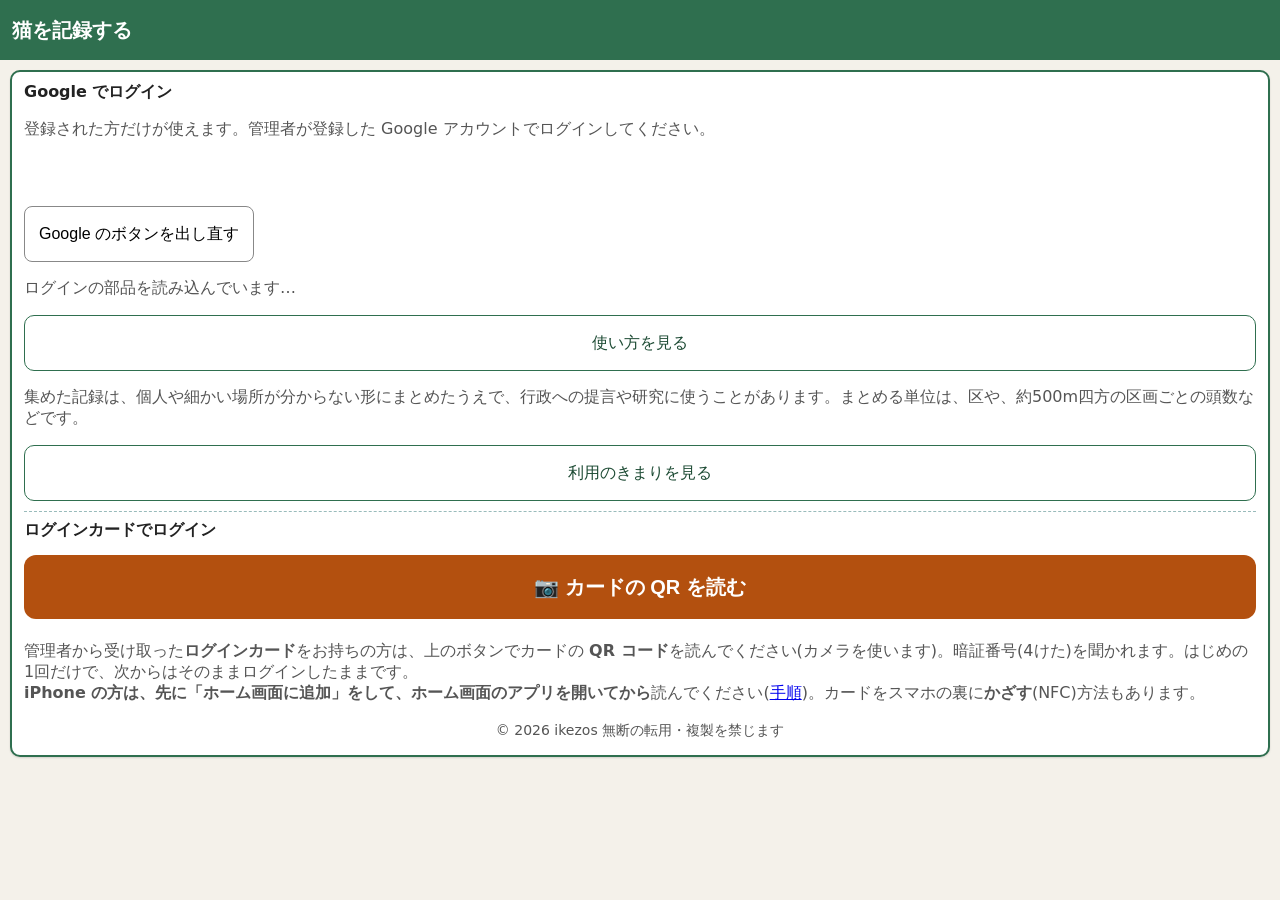
==== index.html @ 623884a0 "まちねこ帳 v50 を公開(Pi の予備の道・P20261101T023724Z-BAF342)" ====
<!doctype html>
<html lang="ja">
<head>
<meta charset="utf-8">
<script>
// 起動の見張り(20261027-0731・0820 で先頭へ): 12秒たっても起動が終わらない時、どの段で止まっても案内と「開き直す」を出す。
// 先頭に置くのは、見た目(css)やプログラム(js)の読み込みが遅い時も、この見張りだけは先に動くようにするため(前は css の後ろにあり、css が届くまで動かなかった)
window.catT0 = Date.now();
setTimeout(function () {
  if (window.catBooted) return;
  var t = 'アプリの起動に時間がかかっています。電波のある所で「開き直す」を押してください(この端末の記録は消えていません)。';
  var m = document.getElementById('bootmsg');
  if (!m) { m = document.createElement('div'); m.id = 'bootmsg2'; m.setAttribute('role', 'alert'); m.style.cssText = 'position:fixed;left:0;right:0;top:0;z-index:9999;background:#fff3cd;color:#000;padding:12px;font-size:16px;border-bottom:2px solid #c90';
    m.innerHTML = '<p class="boottext" style="margin:0 0 8px"></p><button type="button" style="min-height:44px;font-size:16px" onclick="location.reload()">開き直す</button>'; (document.body || document.documentElement).appendChild(m); }
  m.querySelector('.boottext').textContent = t; m.classList.remove('hidden');
}, 12000);
</script>
<meta name="viewport" content="width=device-width,initial-scale=1,viewport-fit=cover">
<meta name="theme-color" content="#2f6f4f">
<meta name="copyright" content="© 2026 ikezos">
<meta name="app-ver" content="cat-survey-v50">
<title>まちねこ帳</title>
<meta name="apple-mobile-web-app-title" content="まちねこ帳">
<link rel="manifest" href="manifest.json">
<link rel="icon" href="favicon-32-v30.png" type="image/png" sizes="32x32">
<link rel="icon" href="favicon-16-v30.png" type="image/png" sizes="16x16">
<link rel="apple-touch-icon" href="apple-touch-icon-v30.png" sizes="180x180">
<link rel="stylesheet" href="lib/leaflet.css?v=50">
<link rel="stylesheet" href="lib/MarkerCluster.css?v=50">
<link rel="stylesheet" href="style.css?v=50">
</head>
<body class="locked">
<svg xmlns="http://www.w3.org/2000/svg" width="0" height="0" style="position:absolute" aria-hidden="true" focusable="false">
<!-- 自前の絵(線の絵。2026-10-27 見本)。外の部品は使っていない -->
<symbol id="i-home" viewBox="0 0 24 24"><path d="M3 11.5 12 4l9 7.5"/><path d="M5.5 10v10h4.5v-6h4v6h4.5V10"/></symbol>
<symbol id="i-plus" viewBox="0 0 24 24"><circle cx="12" cy="12" r="9.5"/><path d="M12 7v10M7 12h10"/></symbol>
<symbol id="i-group" viewBox="0 0 24 24"><circle cx="8" cy="8" r="3.2"/><circle cx="16.5" cy="9" r="2.7"/><path d="M2.5 20c0-3.6 2.5-5.8 5.5-5.8s5.5 2.2 5.5 5.8"/><path d="M14.5 14.4c.7-.2 1.3-.3 2-.3 2.6 0 4.5 1.9 4.5 5.4"/></symbol>
<symbol id="i-list" viewBox="0 0 24 24"><path d="M9 6h12M9 12h12M9 18h12"/><circle cx="4.5" cy="6" r="1.2"/><circle cx="4.5" cy="12" r="1.2"/><circle cx="4.5" cy="18" r="1.2"/></symbol>
<symbol id="i-map" viewBox="0 0 24 24"><path d="M12 21.5s-7-6.3-7-11.5a7 7 0 0 1 14 0c0 5.2-7 11.5-7 11.5z"/><circle cx="12" cy="10" r="2.6"/></symbol>
<symbol id="i-bowl" viewBox="0 0 24 24"><path d="M3 12h18a9 9 0 0 1-18 0z"/><path d="M8 8.5c0-1.2 1-1.2 1-2.5M12 8.5c0-1.2 1-1.2 1-2.5M16 8.5c0-1.2 1-1.2 1-2.5"/></symbol>
<symbol id="i-stats" viewBox="0 0 24 24"><path d="M4 20.5h16"/><path d="M6.5 20V11M12 20V4M17.5 20v-6.5"/></symbol>
<symbol id="i-gear" viewBox="0 0 24 24"><circle cx="12" cy="12" r="3.2"/><path d="M12 3v3M12 18v3M3 12h3M18 12h3M5.6 5.6l2.1 2.1M16.3 16.3l2.1 2.1M5.6 18.4l2.1-2.1M16.3 7.7l2.1-2.1"/></symbol>
<symbol id="i-help" viewBox="0 0 24 24"><circle cx="12" cy="12" r="9.5"/><path d="M9.2 9.4a2.9 2.9 0 1 1 4.6 2.3c-1 .8-1.8 1.3-1.8 2.7"/><path d="M12 17.3v.4"/></symbol>
<symbol id="i-bug" viewBox="0 0 24 24"><path d="M12 3.5 22 20.5H2z"/><path d="M12 10v5"/><path d="M12 17.8v.4"/></symbol>
<symbol id="i-admin" viewBox="0 0 24 24"><circle cx="9" cy="8" r="3.4"/><path d="M2.5 20c0-3.8 2.9-6.2 6.5-6.2s6.5 2.4 6.5 6.2"/><circle cx="17.5" cy="9" r="2.5"/><path d="M17.5 14c2.4 0 4 1.8 4 4.5"/></symbol>
<symbol id="i-back" viewBox="0 0 24 24"><path d="M20 12H5"/><path d="M11 5.5 4.5 12l6.5 6.5"/></symbol>
<symbol id="i-change" viewBox="0 0 24 24"><path d="M4 8h14"/><path d="M14 4l4 4-4 4"/><path d="M20 16H6"/><path d="M10 12l-4 4 4 4"/></symbol>
<symbol id="i-chev" viewBox="0 0 24 24"><path d="M6 9l6 6 6-6"/></symbol>
<symbol id="i-send" viewBox="0 0 24 24"><path d="M12 19V5"/><path d="M5.5 11.5 12 5l6.5 6.5"/><path d="M4 21h16"/></symbol>
</svg>
<div class="top">
  <header><button type="button" id="btn-back" class="backbtn hidden" aria-label="ホームへ戻る"><svg class="ic"><use href="#i-back"/></svg><span>ホーム</span></button><h1 id="screen-title">まちねこ帳 <small>試用版</small></h1><span id="pending" class="badge"></span></header>
  <div id="dbmsg" class="dbmsg hidden" role="alert"><p class="dbtext"></p><button type="button" class="small" onclick="location.reload()">開き直す</button></div>
  <div id="bootmsg" class="dbmsg hidden" role="alert"><p class="boottext"></p><button type="button" class="small" onclick="location.reload()">開き直す</button></div>
  <div id="updmsg" class="updmsg hidden" role="status"><p>新しい版があります。</p><button type="button" id="btn-update" class="small">更新</button></div>
  <div id="termsmsg" class="termsmsg hidden" role="status"><p><b>利用のきまりを更新しました</b>: 問い合わせの窓口が LINE の「ikezosアプリ問い合わせ」になりました。</p><p>現在は試用版です。正式版へ記録を引き継げるよう努めますが、保証はできません。</p><div class="row2"><a class="linkbtn" id="terms-more" href="privacy.html">くわしく</a><button type="button" id="btn-termsok" class="small">わかった</button></div></div>
</div>
<div id="toast" class="toast hidden" role="status"></div>
<main>
<div id="scopebar" class="seg hidden" role="group" aria-label="見る範囲"><button type="button" data-scope="mine" class="active">自分の記録</button><button type="button" data-scope="all">全員の記録</button></div>
<div id="relogin" class="card relogin hidden" role="status"><p><b>全員の記録を見るには、Google でもう一度確かめます。</b></p><p class="note">下の Google のボタンを押して、いつもの Google アカウントを選んでください。確かめが済むと、そのまま全員の記録が出ます(ログアウトはしません。この端末の記録も消えません)。</p><div class="gsi-spot"></div><button type="button" class="small regsi hidden">Google のボタンを出し直す</button><p class="note gsi-msg"></p></div>
<div id="delbar" class="hidden"><label class="line chk"><input type="checkbox" id="showdel"><span>削除済みも見る(管理者)</span></label></div>
<div id="whobar" class="card pfind whobar hidden" role="group" aria-label="入力した人で絞る"><label class="fl">入力した人を探す(名前か ID の一部)<input id="who-q" type="search" autocomplete="off" placeholder="名前か ID の一部"></label><label class="fl">入力した人<select id="who-pick" class="wide"></select></label><p id="who-found" class="note" aria-live="polite"></p><label class="fl" id="grp-pick-l">グループ<select id="grp-pick" class="wide"></select></label><p id="grp-found" class="note" aria-live="polite"></p></div>
<div id="gbar" class="gbar hidden" role="group" aria-label="グループの記録"><div class="card banner"><svg class="ic lg" aria-hidden="true"><use href="#i-group"/></svg><div><div class="t">グループの記録を見ています</div><div class="g" id="gbar-name"></div></div></div>
<div class="card pfind whobar"><label class="fl">入力した人<select id="gwho" class="wide"></select></label><p id="gwho-note" class="note" aria-live="polite"></p></div></div>
<section id="tab-home" class="tab active">
  <div class="homecount">
    <div class="hc"><span class="hcl">これまでの登録<br>みんなで</span><span class="hcn"><span id="home-all">—</span><small>頭</small></span></div>
    <div class="hc"><span class="hcl">そのうち<br>自分</span><span class="hcn"><span id="home-today">0</span><small>頭</small></span></div>
    <button type="button" class="hc hcsend" id="home-pending-btn" aria-label="まだ送れていない記録を送る"><span class="hcl">まだ送れていない記録</span><span class="hcn"><span id="home-pending">0</span><small>件</small></span><span class="hcgo"><svg class="ic sm"><use href="#i-send"/></svg>送る</span><span class="hcok">すべて送れています</span></button>
  </div>
  <button type="button" class="hbig" data-go="record"><svg class="ic xl"><use href="#i-plus"/></svg><span>猫を記録する</span></button>
  <div class="htiles">
    <button type="button" class="htile" data-go="list"><svg class="ic lg"><use href="#i-list"/></svg><span>記録の一覧</span></button>
    <button type="button" class="htile" data-go="map"><svg class="ic lg"><use href="#i-map"/></svg><span>地図</span></button>
    <button type="button" class="htile" data-go="sites"><svg class="ic lg"><use href="#i-bowl"/></svg><span>えさ場</span></button>
    <button type="button" class="htile" data-go="stats"><svg class="ic lg"><use href="#i-stats"/></svg><span>集計</span></button>
    <button type="button" class="htile wideb" id="home-group" data-go="group"><svg class="ic lg"><use href="#i-group"/></svg><span>グループ<br><small id="home-group-sub">仲間と記録を分け合う</small><span id="home-group-badge" class="gbadge hidden"></span></span></button>
  </div>
  <div class="hsmall">
    <a class="hs" id="help-home" href="help.html"><svg class="ic md"><use href="#i-help"/></svg><span>使い方</span></a>
    <button type="button" class="hs" data-go="bug"><svg class="ic md"><use href="#i-bug"/></svg><span>不具合を<br>知らせる</span></button>
    <button type="button" class="hs" data-go="settings"><svg class="ic md"><use href="#i-gear"/></svg><span>設定</span></button>
    <button type="button" class="hs hidden" id="home-admin" data-go="admin"><svg class="ic md"><use href="#i-admin"/></svg><span>管理</span></button>
  </div>
  <p class="copy">© 2026 ikezos<br>無断の転用・複製を禁じます</p>
</section>
<section id="tab-record" class="tab">
  <div id="logincard" class="card login">
    <h3>Google でログイン</h3>
    <p id="blockmsg" class="warn block hidden" role="alert"></p>
    <p id="blockpending" class="note hidden"></p>
    <p class="note">登録された方だけが使えます。管理者が登録した Google アカウントでログインしてください。</p>
    <div id="gsi-btn"></div>
    <button type="button" id="btn-regsi" class="small hidden">Google のボタンを出し直す</button>
    <p id="loginmsg" class="note"></p>
    <p id="joinnote" class="warn joinnote hidden" role="status">グループの参加用リンクを開きました。ログインすると、参加の申し込みに進みます。</p>
    <a class="linkbtn" id="help-login" href="help.html">使い方を見る</a>
    <p id="terms-login" class="note">集めた記録は、個人や細かい場所が分からない形にまとめたうえで、行政への提言や研究に使うことがあります。まとめる単位は、区や、約500m四方の区画ごとの頭数などです。</p>
    <a class="linkbtn" id="privacy-login" href="privacy.html">利用のきまりを見る</a>
    <div id="cardlogin" class="cardlogin">
      <h3>ログインカードでログイン</h3>
      <div id="scanbox-btn" class="scanbtnbox"><button type="button" id="btn-scan" class="primary bigbtn">📷 カードの QR を読む</button></div>
      <p class="note">管理者から受け取った<b>ログインカード</b>をお持ちの方は、上のボタンでカードの <b>QR コード</b>を読んでください(カメラを使います)。暗証番号(4けた)を聞かれます。はじめの1回だけで、次からはそのままログインしたままです。<br><b>iPhone の方は、先に「ホーム画面に追加」をして、ホーム画面のアプリを開いてから</b>読んでください(<a href="help.html#login">手順</a>)。カードをスマホの裏に<b>かざす</b>(NFC)方法もあります。</p>
    </div>
    <p class="copy">© 2026 ikezos 無断の転用・複製を禁じます</p>
  </div>
  <div class="auto card">
    <div class="line"><span class="lbl">入力した人</span><span id="recorder" class="val">ログインしていません</span></div>
    <div id="locinfo" class="locinfo">位置: 取得中…</div>
    <div id="locmini" class="locmini hidden" aria-label="地図で選んだ場所"></div>
    <div class="row"><button type="button" id="btn-gps" class="small">位置を取り直す</button>
    <button type="button" id="btn-pick" class="small">地図で場所を指定</button></div>
  </div>
  <div class="card" id="seencard">
    <h3>見かけた時刻</h3>
    <div id="seenpick"></div>
  </div>
  <div id="dup" class="warn hidden"></div>
  <div class="card" id="sitecard">
    <h3>えさ場(任意)</h3>
    <select id="sitesel" class="sitesel" aria-label="えさ場"><option value="">えさ場なし(選ばない)</option></select>
    <div id="siteask" class="siteask hidden" role="alert"></div>
    <p id="sitenone" class="note"></p>
    <button type="button" id="btn-site-new" class="small">この場所を新しいえさ場に登録</button>
    <p class="note">家に帰ってから入力する時は、上の「地図で場所を指定」で猫がいた場所を押してピンを立て、「ここで確定」を押すと、そこから近いえさ場が上に出ます。遠いえさ場を選んでも、猫の位置をえさ場の位置にできます。</p>
  </div>
  <div id="fields"></div>
  <div class="card">
    <h3>写真(任意・3枚まで)</h3>
    <p class="note">写真の撮影場所の情報は、保存するときに消します。</p>
    <div class="row">
      <label class="small filebtn">カメラで撮る<input type="file" id="photo-cam" accept="image/*" capture="environment" hidden></label>
      <label class="small filebtn">写真を選ぶ<input type="file" id="photo-pick" accept="image/*" multiple hidden></label>
    </div>
    <div id="thumbs" class="thumbs"></div>
    <h3>目立つ特徴(任意)</h3>
    <textarea id="feature" rows="2" placeholder="例: 右前足だけ白い"></textarea>
    <p class="note">人の名前や住所は書かないでください。</p>
  </div>
  <button id="btn-save" class="primary">この猫を保存する</button>
  <p class="note">電波がなくても、この端末に保存されます(「未送信」として残ります)。ログインしていて電波があれば、保存のあと自動で送ります。</p>
</section>
<section id="tab-list" class="tab">
  <div id="listmine">
  <button id="btn-send" type="button" class="primary hidden">まだ送れていない記録を送る</button>
  <p id="sendmsg" class="note"></p>
  </div>
  <p id="refreshing" class="note hidden" role="status">新しくしています…</p>
  <div id="lchips" class="lchips" role="group" aria-label="絞り込み"></div>
  <label class="line chk gonetoggle hidden"><input type="checkbox" class="showgone" id="listshowgone"><span><span id="listgone"></span></span></label>
  <div id="list"></div>
  <div class="row" id="listrefresh"><button type="button" id="btn-refresh" class="small">自分の記録を取り直す(ふだんは自動)</button></div>
</section>
<section id="tab-map" class="tab">
  <div class="legend"><span class="dot ear"></span>さくら耳あり <span class="dot noear"></span>なし <span class="dot unk"></span>確認できず <span class="siteicon sm"></span>えさ場 <span class="dot me"></span>今の場所 <span class="dot away"></span>いなくなった <span class="clu legclu"><b>3</b></span>近くにまとまった猫の数(押すと広がります。<span class="siteicon sm"></span>付きは、えさ場も入っている)</div>
  <label class="line chk gonetoggle"><input type="checkbox" class="showgone" id="mapshowgone"><span>いなくなった猫も見る(灰色の薄い印)</span></label>
  <div class="row maprow"><button type="button" id="btn-here" class="small primaryish">📍 今の場所へ</button></div>
  <div id="pickmsg" class="warn hidden">地図の、<span id="pickwhat">猫がいた場所</span>を押してください。ピンが立ちます(押し直すと動きます。ピンは指で動かせます)。<br><b id="pickstate">まだ選んでいません</b></div>
  <div class="mapwrap"><div id="map"></div>
    <div id="pickbtns" class="pickbtns hidden"><button type="button" id="btn-pickok" class="primary" disabled>ここで確定</button><button type="button" id="btn-pickcancel">やめる</button></div></div>
  <p class="note">自分が記録した猫とえさ場だけが出ます(「全員の記録」の役割がある人は切り替えられます)。電波がないときは、地図の下絵が出ないことがあります(猫の印は出ます)。</p>
</section>
<section id="tab-sites" class="tab">
  <div id="sitehead" class="card">
    <h3>えさ場</h3>
    <p class="note">猫がよく集まる餌場・たまり場を登録しておくと、入力の時に近くのえさ場を選んで、猫をまとめられます。登録は自分用で、一覧と地図に出るのは自分の分だけです。</p>
    <button type="button" id="btn-site-here" class="primary">今の位置でえさ場を登録</button>
    <button type="button" id="btn-site-pick" class="wide">地図で場所を指定して登録</button>
    <p class="note"><b>その場にいなくても登録できます。</b>家などからは「地図で場所を指定して登録」を押し、地図でえさ場の場所を押してピンを立て、「ここで確定」を押してください。</p>
  </div>
  <div id="sitelist"></div>
</section>
<section id="tab-group" class="tab"><div id="group"></div></section>
<section id="tab-join" class="tab"><div id="join"></div></section>
<section id="tab-stats" class="tab"><div id="stats"></div></section>
<section id="tab-admin" class="tab"><div id="admin"></div></section>
<section id="tab-bug" class="tab">
  <div class="card" id="bugcard">
    <h3>不具合を知らせる</h3>
    <p class="note">おかしな動き・困った事を、アプリから管理者へ知らせます。電波が無い時は、この端末に残して後で送ります。分からない事は、管理者に聞いてください。</p>
    <button id="btn-bug" class="primary">不具合を知らせる</button>
    <button id="btn-bugmine" class="wide">送った知らせ</button>
    <p id="bugpend" class="note"></p>
    <label class="chkline"><input type="checkbox" id="autoerr" checked> アプリの誤りを自動で知らせる</label>
    <p class="note">アプリが自分で気付いた誤りを、1日1回まとめて送ります。場所・記録の中身・メールは送りません。</p>
  </div>
</section>
<section id="tab-settings" class="tab">
  <div class="card">
    <h3>アプリの版</h3>
    <p class="note">今の版: <b id="appver"></b></p>
    <p class="copy">© 2026 ikezos 無断の転用・複製を禁じます</p>
    <button id="btn-vercheck" class="wide">新しい版を確かめる</button>
    <p class="note">起動の記録(困った時は、ここを写真に撮って管理者へ送ってください):</p>
    <pre id="bootlog" class="pre note"></pre>
    <p class="note">新しい版がある時は、画面の上に「新しい版があります。」と「更新」が出ます。「更新」を押すと新しい版に入れ替わります(この端末の記録は消えません)。</p>
  </div>
  <div class="card">
    <h3>ログイン</h3>
    <p id="authinfo" class="note"></p>
    <div id="reloginset" class="relogin hidden"><h4>Google でもう一度ログイン</h4><p class="note">「全員の記録」や「管理」で、もう一度確かめるように出た時は、ここからも確かめ直せます。ログアウトはしません。</p><p id="reloginstate" class="note"></p><div class="gsi-spot"></div><button type="button" class="small regsi hidden">Google のボタンを出し直す</button><p class="note gsi-msg"></p></div>
    <button id="btn-logout" class="wide">ログアウト</button>
  </div>
  <div class="card hidden" id="nickset">
    <h3>呼び名</h3>
    <p class="note">グループや一覧で、あなたの名前として出ます。本名でなくてかまいません。メールアドレスや電話番号は入れないでください。</p>
    <label class="fl">呼び名(12字まで)<input id="my-name" type="text" maxlength="12" autocomplete="off" enterkeyhint="done"></label>
    <p id="my-name-note" class="note"></p>
    <button id="btn-myname" class="wide">保存する</button>
  </div>
  <div class="card">
    <h3>送り先</h3>
    <p id="cfginfo" class="note"></p>
  </div>
  <div class="card">
    <h3>利用のきまり</h3>
    <p class="note">集めた記録の使い道などを書いています。ログインの前の画面と同じ文書です。</p>
    <a class="linkbtn" id="privacy-settings" href="privacy.html">利用のきまりを見る</a>
  </div>
  <div class="card" id="trialset">
    <h3>試用版について</h3>
    <p class="note">現在は試用版です。正式版へ記録を引き継げるよう努めますが、保証はできません。</p>
  </div>
  <div class="card" id="contactset">
    <h3>問い合わせ</h3>
    <p class="note">LINE の「ikezosアプリ問い合わせ」で受け付けています。</p>
    <a class="linkbtn" id="contact-line" href="https://lin.ee/600DoZ1" target="_blank" rel="noopener noreferrer">LINE で問い合わせる</a>
    <p class="note">LINE を使わない方は、こちらへ。</p>
    <a class="linkbtn" id="contact-mail" href="mailto:support@ikezos.com">support@ikezos.com</a>
    <p class="note">LINE でお問い合わせいただいた内容は、LINE ヤフー株式会社のサービス上に保存されます。猫の居場所・人の名前・写真など、個人を特定できる情報は送らないでください。</p>
  </div>
  <div class="card">
    <h3>この端末</h3>
    <button id="btn-demo" class="wide hidden">見本のデータを入れる(名古屋市内・20頭)</button>
    <button id="btn-clear" class="wide danger">この端末の記録をすべて消す</button>
    <p class="note">消えるのはこの端末の控えだけです。送信済みの記録はサーバー側に残っています。</p>
  </div>
</section>
</main>
<!-- 20261027-1050c: v25 までの app.js(公開直後の HTTP の控え)が探す管理のボタンの受け皿。画面には出ない -->
<span id="nav-admin" class="hidden" hidden aria-hidden="true"></span>
<nav id="bottomnav" aria-label="メインの画面">
  <button type="button" data-tab="home" class="active"><svg class="ic"><use href="#i-home"/></svg><span>ホーム</span></button>
  <button type="button" data-tab="record"><svg class="ic"><use href="#i-plus"/></svg><span>記録する</span></button>
  <button type="button" data-tab="list"><svg class="ic"><use href="#i-list"/></svg><span>一覧</span></button>
  <button type="button" data-tab="map"><svg class="ic"><use href="#i-map"/></svg><span>地図</span></button>
</nav>
<div id="sheet" class="sheet hidden" role="dialog" aria-modal="true" aria-label="記録の詳しい内容"></div>
<div id="viewer" class="viewer hidden" role="dialog" aria-modal="true" aria-label="写真を大きく見る"></div>
<script src="lib/leaflet.js?v=50"></script>
<script src="lib/leaflet.markercluster.js?v=50"></script>
<script src="lib/qr.js?v=50"></script>
<script src="lib/jsQR.js?v=50"></script>
<script src="scan.js?v=50"></script>
<script src="config.js?v=50"></script>
<script src="app.js?v=50"></script>
</body>
</html>
---- lib/leaflet.css ----
/* required styles */

.leaflet-pane,
.leaflet-tile,
.leaflet-marker-icon,
.leaflet-marker-shadow,
.leaflet-tile-container,
.leaflet-pane > svg,
.leaflet-pane > canvas,
.leaflet-zoom-box,
.leaflet-image-layer,
.leaflet-layer {
	position: absolute;
	left: 0;
	top: 0;
	}
.leaflet-container {
	overflow: hidden;
	}
.leaflet-tile,
.leaflet-marker-icon,
.leaflet-marker-shadow {
	-webkit-user-select: none;
	   -moz-user-select: none;
	        user-select: none;
	  -webkit-user-drag: none;
	}
/* Prevents IE11 from highlighting tiles in blue */
.leaflet-tile::selection {
	background: transparent;
}
/* Safari renders non-retina tile on retina better with this, but Chrome is worse */
.leaflet-safari .leaflet-tile {
	image-rendering: -webkit-optimize-contrast;
	}
/* hack that prevents hw layers "stretching" when loading new tiles */
.leaflet-safari .leaflet-tile-container {
	width: 1600px;
	height: 1600px;
	-webkit-transform-origin: 0 0;
	}
.leaflet-marker-icon,
.leaflet-marker-shadow {
	display: block;
	}
/* .leaflet-container svg: reset svg max-width decleration shipped in Joomla! (joomla.org) 3.x */
/* .leaflet-container img: map is broken in FF if you have max-width: 100% on tiles */
.leaflet-container .leaflet-overlay-pane svg {
	max-width: none !important;
	max-height: none !important;
	}
.leaflet-container .leaflet-marker-pane img,
.leaflet-container .leaflet-shadow-pane img,
.leaflet-container .leaflet-tile-pane img,
.leaflet-container img.leaflet-image-layer,
.leaflet-container .leaflet-tile {
	max-width: none !important;
	max-height: none !important;
	width: auto;
	padding: 0;
	}

.leaflet-container img.leaflet-tile {
	/* See: https://bugs.chromium.org/p/chromium/issues/detail?id=600120 */
	mix-blend-mode: plus-lighter;
}

.leaflet-container.leaflet-touch-zoom {
	-ms-touch-action: pan-x pan-y;
	touch-action: pan-x pan-y;
	}
.leaflet-container.leaflet-touch-drag {
	-ms-touch-action: pinch-zoom;
	/* Fallback for FF which doesn't support pinch-zoom */
	touch-action: none;
	touch-action: pinch-zoom;
}
.leaflet-container.leaflet-touch-drag.leaflet-touch-zoom {
	-ms-touch-action: none;
	touch-action: none;
}
.leaflet-container {
	-webkit-tap-highlight-color: transparent;
}
.leaflet-container a {
	-webkit-tap-highlight-color: rgba(51, 181, 229, 0.4);
}
.leaflet-tile {
	filter: inherit;
	visibility: hidden;
	}
.leaflet-tile-loaded {
	visibility: inherit;
	}
.leaflet-zoom-box {
	width: 0;
	height: 0;
	-moz-box-sizing: border-box;
	     box-sizing: border-box;
	z-index: 800;
	}
/* workaround for https://bugzilla.mozilla.org/show_bug.cgi?id=888319 */
.leaflet-overlay-pane svg {
	-moz-user-select: none;
	}

.leaflet-pane         { z-index: 400; }

.leaflet-tile-pane    { z-index: 200; }
.leaflet-overlay-pane { z-index: 400; }
.leaflet-shadow-pane  { z-index: 500; }
.leaflet-marker-pane  { z-index: 600; }
.leaflet-tooltip-pane   { z-index: 650; }
.leaflet-popup-pane   { z-index: 700; }

.leaflet-map-pane canvas { z-index: 100; }
.leaflet-map-pane svg    { z-index: 200; }

.leaflet-vml-shape {
	width: 1px;
	height: 1px;
	}
.lvml {
	behavior: url(#default#VML);
	display: inline-block;
	position: absolute;
	}


/* control positioning */

.leaflet-control {
	position: relative;
	z-index: 800;
	pointer-events: visiblePainted; /* IE 9-10 doesn't have auto */
	pointer-events: auto;
	}
.leaflet-top,
.leaflet-bottom {
	position: absolute;
	z-index: 1000;
	pointer-events: none;
	}
.leaflet-top {
	top: 0;
	}
.leaflet-right {
	right: 0;
	}
.leaflet-bottom {
	bottom: 0;
	}
.leaflet-left {
	left: 0;
	}
.leaflet-control {
	float: left;
	clear: both;
	}
.leaflet-right .leaflet-control {
	float: right;
	}
.leaflet-top .leaflet-control {
	margin-top: 10px;
	}
.leaflet-bottom .leaflet-control {
	margin-bottom: 10px;
	}
.leaflet-left .leaflet-control {
	margin-left: 10px;
	}
.leaflet-right .leaflet-control {
	margin-right: 10px;
	}


/* zoom and fade animations */

.leaflet-fade-anim .leaflet-popup {
	opacity: 0;
	-webkit-transition: opacity 0.2s linear;
	   -moz-transition: opacity 0.2s linear;
	        transition: opacity 0.2s linear;
	}
.leaflet-fade-anim .leaflet-map-pane .leaflet-popup {
	opacity: 1;
	}
.leaflet-zoom-animated {
	-webkit-transform-origin: 0 0;
	    -ms-transform-origin: 0 0;
	        transform-origin: 0 0;
	}
svg.leaflet-zoom-animated {
	will-change: transform;
}

.leaflet-zoom-anim .leaflet-zoom-animated {
	-webkit-transition: -webkit-transform 0.25s cubic-bezier(0,0,0.25,1);
	   -moz-transition:    -moz-transform 0.25s cubic-bezier(0,0,0.25,1);
	        transition:         transform 0.25s cubic-bezier(0,0,0.25,1);
	}
.leaflet-zoom-anim .leaflet-tile,
.leaflet-pan-anim .leaflet-tile {
	-webkit-transition: none;
	   -moz-transition: none;
	        transition: none;
	}

.leaflet-zoom-anim .leaflet-zoom-hide {
	visibility: hidden;
	}


/* cursors */

.leaflet-interactive {
	cursor: pointer;
	}
.leaflet-grab {
	cursor: -webkit-grab;
	cursor:    -moz-grab;
	cursor:         grab;
	}
.leaflet-crosshair,
.leaflet-crosshair .leaflet-interactive {
	cursor: crosshair;
	}
.leaflet-popup-pane,
.leaflet-control {
	cursor: auto;
	}
.leaflet-dragging .leaflet-grab,
.leaflet-dragging .leaflet-grab .leaflet-interactive,
.leaflet-dragging .leaflet-marker-draggable {
	cursor: move;
	cursor: -webkit-grabbing;
	cursor:    -moz-grabbing;
	cursor:         grabbing;
	}

/* marker & overlays interactivity */
.leaflet-marker-icon,
.leaflet-marker-shadow,
.leaflet-image-layer,
.leaflet-pane > svg path,
.leaflet-tile-container {
	pointer-events: none;
	}

.leaflet-marker-icon.leaflet-interactive,
.leaflet-image-layer.leaflet-interactive,
.leaflet-pane > svg path.leaflet-interactive,
svg.leaflet-image-layer.leaflet-interactive path {
	pointer-events: visiblePainted; /* IE 9-10 doesn't have auto */
	pointer-events: auto;
	}

/* visual tweaks */

.leaflet-container {
	background: #ddd;
	outline-offset: 1px;
	}
.leaflet-container a {
	color: #0078A8;
	}
.leaflet-zoom-box {
	border: 2px dotted #38f;
	background: rgba(255,255,255,0.5);
	}


/* general typography */
.leaflet-container {
	font-family: "Helvetica Neue", Arial, Helvetica, sans-serif;
	font-size: 12px;
	font-size: 0.75rem;
	line-height: 1.5;
	}


/* general toolbar styles */

.leaflet-bar {
	box-shadow: 0 1px 5px rgba(0,0,0,0.65);
	border-radius: 4px;
	}
.leaflet-bar a {
	background-color: #fff;
	border-bottom: 1px solid #ccc;
	width: 26px;
	height: 26px;
	line-height: 26px;
	display: block;
	text-align: center;
	text-decoration: none;
	color: black;
	}
.leaflet-bar a,
.leaflet-control-layers-toggle {
	background-position: 50% 50%;
	background-repeat: no-repeat;
	display: block;
	}
.leaflet-bar a:hover,
.leaflet-bar a:focus {
	background-color: #f4f4f4;
	}
.leaflet-bar a:first-child {
	border-top-left-radius: 4px;
	border-top-right-radius: 4px;
	}
.leaflet-bar a:last-child {
	border-bottom-left-radius: 4px;
	border-bottom-right-radius: 4px;
	border-bottom: none;
	}
.leaflet-bar a.leaflet-disabled {
	cursor: default;
	background-color: #f4f4f4;
	color: #bbb;
	}

.leaflet-touch .leaflet-bar a {
	width: 30px;
	height: 30px;
	line-height: 30px;
	}
.leaflet-touch .leaflet-bar a:first-child {
	border-top-left-radius: 2px;
	border-top-right-radius: 2px;
	}
.leaflet-touch .leaflet-bar a:last-child {
	border-bottom-left-radius: 2px;
	border-bottom-right-radius: 2px;
	}

/* zoom control */

.leaflet-control-zoom-in,
.leaflet-control-zoom-out {
	font: bold 18px 'Lucida Console', Monaco, monospace;
	text-indent: 1px;
	}

.leaflet-touch .leaflet-control-zoom-in, .leaflet-touch .leaflet-control-zoom-out  {
	font-size: 22px;
	}


/* layers control */

.leaflet-control-layers {
	box-shadow: 0 1px 5px rgba(0,0,0,0.4);
	background: #fff;
	border-radius: 5px;
	}
.leaflet-control-layers-toggle {
	background-image: url(images/layers.png);
	width: 36px;
	height: 36px;
	}
.leaflet-retina .leaflet-control-layers-toggle {
	background-image: url(images/layers-2x.png);
	background-size: 26px 26px;
	}
.leaflet-touch .leaflet-control-layers-toggle {
	width: 44px;
	height: 44px;
	}
.leaflet-control-layers .leaflet-control-layers-list,
.leaflet-control-layers-expanded .leaflet-control-layers-toggle {
	display: none;
	}
.leaflet-control-layers-expanded .leaflet-control-layers-list {
	display: block;
	position: relative;
	}
.leaflet-control-layers-expanded {
	padding: 6px 10px 6px 6px;
	color: #333;
	background: #fff;
	}
.leaflet-control-layers-scrollbar {
	overflow-y: scroll;
	overflow-x: hidden;
	padding-right: 5px;
	}
.leaflet-control-layers-selector {
	margin-top: 2px;
	position: relative;
	top: 1px;
	}
.leaflet-control-layers label {
	display: block;
	font-size: 13px;
	font-size: 1.08333em;
	}
.leaflet-control-layers-separator {
	height: 0;
	border-top: 1px solid #ddd;
	margin: 5px -10px 5px -6px;
	}

/* Default icon URLs */
.leaflet-default-icon-path { /* used only in path-guessing heuristic, see L.Icon.Default */
	background-image: url(images/marker-icon.png);
	}


/* attribution and scale controls */

.leaflet-container .leaflet-control-attribution {
	background: #fff;
	background: rgba(255, 255, 255, 0.8);
	margin: 0;
	}
.leaflet-control-attribution,
.leaflet-control-scale-line {
	padding: 0 5px;
	color: #333;
	line-height: 1.4;
	}
.leaflet-control-attribution a {
	text-decoration: none;
	}
.leaflet-control-attribution a:hover,
.leaflet-control-attribution a:focus {
	text-decoration: underline;
	}
.leaflet-attribution-flag {
	display: inline !important;
	vertical-align: baseline !important;
	width: 1em;
	height: 0.6669em;
	}
.leaflet-left .leaflet-control-scale {
	margin-left: 5px;
	}
.leaflet-bottom .leaflet-control-scale {
	margin-bottom: 5px;
	}
.leaflet-control-scale-line {
	border: 2px solid #777;
	border-top: none;
	line-height: 1.1;
	padding: 2px 5px 1px;
	white-space: nowrap;
	-moz-box-sizing: border-box;
	     box-sizing: border-box;
	background: rgba(255, 255, 255, 0.8);
	text-shadow: 1px 1px #fff;
	}
.leaflet-control-scale-line:not(:first-child) {
	border-top: 2px solid #777;
	border-bottom: none;
	margin-top: -2px;
	}
.leaflet-control-scale-line:not(:first-child):not(:last-child) {
	border-bottom: 2px solid #777;
	}

.leaflet-touch .leaflet-control-attribution,
.leaflet-touch .leaflet-control-layers,
.leaflet-touch .leaflet-bar {
	box-shadow: none;
	}
.leaflet-touch .leaflet-control-layers,
.leaflet-touch .leaflet-bar {
	border: 2px solid rgba(0,0,0,0.2);
	background-clip: padding-box;
	}


/* popup */

.leaflet-popup {
	position: absolute;
	text-align: center;
	margin-bottom: 20px;
	}
.leaflet-popup-content-wrapper {
	padding: 1px;
	text-align: left;
	border-radius: 12px;
	}
.leaflet-popup-content {
	margin: 13px 24px 13px 20px;
	line-height: 1.3;
	font-size: 13px;
	font-size: 1.08333em;
	min-height: 1px;
	}
.leaflet-popup-content p {
	margin: 17px 0;
	margin: 1.3em 0;
	}
.leaflet-popup-tip-container {
	width: 40px;
	height: 20px;
	position: absolute;
	left: 50%;
	margin-top: -1px;
	margin-left: -20px;
	overflow: hidden;
	pointer-events: none;
	}
.leaflet-popup-tip {
	width: 17px;
	height: 17px;
	padding: 1px;

	margin: -10px auto 0;
	pointer-events: auto;

	-webkit-transform: rotate(45deg);
	   -moz-transform: rotate(45deg);
	    -ms-transform: rotate(45deg);
	        transform: rotate(45deg);
	}
.leaflet-popup-content-wrapper,
.leaflet-popup-tip {
	background: white;
	color: #333;
	box-shadow: 0 3px 14px rgba(0,0,0,0.4);
	}
.leaflet-container a.leaflet-popup-close-button {
	position: absolute;
	top: 0;
	right: 0;
	border: none;
	text-align: center;
	width: 24px;
	height: 24px;
	font: 16px/24px Tahoma, Verdana, sans-serif;
	color: #757575;
	text-decoration: none;
	background: transparent;
	}
.leaflet-container a.leaflet-popup-close-button:hover,
.leaflet-container a.leaflet-popup-close-button:focus {
	color: #585858;
	}
.leaflet-popup-scrolled {
	overflow: auto;
	}

.leaflet-oldie .leaflet-popup-content-wrapper {
	-ms-zoom: 1;
	}
.leaflet-oldie .leaflet-popup-tip {
	width: 24px;
	margin: 0 auto;

	-ms-filter: "progid:DXImageTransform.Microsoft.Matrix(M11=0.70710678, M12=0.70710678, M21=-0.70710678, M22=0.70710678)";
	filter: progid:DXImageTransform.Microsoft.Matrix(M11=0.70710678, M12=0.70710678, M21=-0.70710678, M22=0.70710678);
	}

.leaflet-oldie .leaflet-control-zoom,
.leaflet-oldie .leaflet-control-layers,
.leaflet-oldie .leaflet-popup-content-wrapper,
.leaflet-oldie .leaflet-popup-tip {
	border: 1px solid #999;
	}


/* div icon */

.leaflet-div-icon {
	background: #fff;
	border: 1px solid #666;
	}


/* Tooltip */
/* Base styles for the element that has a tooltip */
.leaflet-tooltip {
	position: absolute;
	padding: 6px;
	background-color: #fff;
	border: 1px solid #fff;
	border-radius: 3px;
	color: #222;
	white-space: nowrap;
	-webkit-user-select: none;
	-moz-user-select: none;
	-ms-user-select: none;
	user-select: none;
	pointer-events: none;
	box-shadow: 0 1px 3px rgba(0,0,0,0.4);
	}
.leaflet-tooltip.leaflet-interactive {
	cursor: pointer;
	pointer-events: auto;
	}
.leaflet-tooltip-top:before,
.leaflet-tooltip-bottom:before,
.leaflet-tooltip-left:before,
.leaflet-tooltip-right:before {
	position: absolute;
	pointer-events: none;
	border: 6px solid transparent;
	background: transparent;
	content: "";
	}

/* Directions */

.leaflet-tooltip-bottom {
	margin-top: 6px;
}
.leaflet-tooltip-top {
	margin-top: -6px;
}
.leaflet-tooltip-bottom:before,
.leaflet-tooltip-top:before {
	left: 50%;
	margin-left: -6px;
	}
.leaflet-tooltip-top:before {
	bottom: 0;
	margin-bottom: -12px;
	border-top-color: #fff;
	}
.leaflet-tooltip-bottom:before {
	top: 0;
	margin-top: -12px;
	margin-left: -6px;
	border-bottom-color: #fff;
	}
.leaflet-tooltip-left {
	margin-left: -6px;
}
.leaflet-tooltip-right {
	margin-left: 6px;
}
.leaflet-tooltip-left:before,
.leaflet-tooltip-right:before {
	top: 50%;
	margin-top: -6px;
	}
.leaflet-tooltip-left:before {
	right: 0;
	margin-right: -12px;
	border-left-color: #fff;
	}
.leaflet-tooltip-right:before {
	left: 0;
	margin-left: -12px;
	border-right-color: #fff;
	}

/* Printing */

@media print {
	/* Prevent printers from removing background-images of controls. */
	.leaflet-control {
		-webkit-print-color-adjust: exact;
		print-color-adjust: exact;
		}
	}
---- lib/MarkerCluster.css ----
.leaflet-cluster-anim .leaflet-marker-icon, .leaflet-cluster-anim .leaflet-marker-shadow {
	-webkit-transition: -webkit-transform 0.3s ease-out, opacity 0.3s ease-in;
	-moz-transition: -moz-transform 0.3s ease-out, opacity 0.3s ease-in;
	-o-transition: -o-transform 0.3s ease-out, opacity 0.3s ease-in;
	transition: transform 0.3s ease-out, opacity 0.3s ease-in;
}

.leaflet-cluster-spider-leg {
	/* stroke-dashoffset (duration and function) should match with leaflet-marker-icon transform in order to track it exactly */
	-webkit-transition: -webkit-stroke-dashoffset 0.3s ease-out, -webkit-stroke-opacity 0.3s ease-in;
	-moz-transition: -moz-stroke-dashoffset 0.3s ease-out, -moz-stroke-opacity 0.3s ease-in;
	-o-transition: -o-stroke-dashoffset 0.3s ease-out, -o-stroke-opacity 0.3s ease-in;
	transition: stroke-dashoffset 0.3s ease-out, stroke-opacity 0.3s ease-in;
}
---- style.css ----
/* © 2026 ikezos. All rights reserved. 無断の転用・複製を禁じます */
*{box-sizing:border-box}body{margin:0;font-family:system-ui,"Hiragino Sans","Noto Sans JP",sans-serif;background:#f4f1ea;color:#222;font-size:17px}
.top{position:sticky;top:0;z-index:1000}
header{background:#2f6f4f;color:#fff;padding:10px 14px;display:flex;justify-content:space-between;align-items:center;min-height:48px}
h1{font-size:19px;margin:0}h1 small{font-size:12px;opacity:.8}.badge{background:#e07a2f;border-radius:12px;padding:4px 10px;font-size:14px}.badge:empty{display:none}
nav{display:flex;background:#fff;border-bottom:1px solid #ccc;overflow-x:auto;scrollbar-width:none;-webkit-overflow-scrolling:touch}nav::-webkit-scrollbar{display:none}nav button{flex:1 0 auto;min-height:48px;min-width:44px;border:0;background:none;padding:0 7px;font-size:15px;white-space:nowrap}nav button.active{border-bottom:3px solid #2f6f4f;font-weight:bold}
main{padding:10px 10px 80px}.tab{display:none}.tab.active{display:block}
.card{background:#fff;border-radius:10px;padding:10px 12px;margin-bottom:10px;box-shadow:0 1px 2px #0002}
h3{font-size:16px;margin:4px 0 8px}.hint{font-size:13px;color:#555;margin:-4px 0 8px}
.opts{display:grid;grid-template-columns:repeat(auto-fill,minmax(96px,1fr));gap:8px}
.opts button{min-height:52px;font-size:16px;border:2px solid #bbb;border-radius:10px;background:#fafafa}.opts button.sel{background:#2f6f4f;color:#fff;border-color:#2f6f4f}
button{font-size:16px;cursor:pointer}.primary{width:100%;min-height:58px;font-size:19px;background:#e07a2f;color:#fff;border:0;border-radius:12px;margin:6px 0}.primary:disabled{opacity:.6}
.small{min-height:48px;padding:8px 14px;border-radius:8px;border:1px solid #888;background:#fff;display:inline-flex;align-items:center;justify-content:center}
.wide{width:100%;min-height:50px;margin:4px 0;border-radius:10px;border:1px solid #888;background:#fff}.danger{color:#b00;border-color:#b00}
select,textarea{width:100%;font-size:16px;padding:8px;border-radius:8px;border:1px solid #aaa;margin:3px 0}select{min-height:48px}
.line{display:flex;align-items:center;gap:8px;min-height:48px}.lbl{flex:0 0 5.5em;font-size:15px}.line select{flex:1}.val{color:#666;font-size:14px}
.locinfo{min-height:28px;margin:4px 0}.locinfo.bad{color:#b00}
.row{display:flex;gap:8px;flex-wrap:wrap;margin-top:6px}.warn{background:#fff3c4;border:2px solid #e0b000;border-radius:10px;padding:10px;margin-bottom:10px}.hidden{display:none}
.note{font-size:13px;color:#666}.thumbs{display:flex;gap:8px;margin-top:8px;flex-wrap:wrap}.th{position:relative}.th img{width:80px;height:80px;object-fit:cover;border-radius:6px;display:block}
.th button{position:absolute;top:-6px;right:-6px;width:44px;height:44px;border-radius:50%;border:2px solid #fff;background:#b00;color:#fff;font-size:18px;padding:0}
.seg{display:flex;gap:6px;margin-bottom:8px}.seg button{flex:1;min-height:48px;border:2px solid #bbb;border-radius:10px;background:#fafafa}.seg button.active{background:#2f6f4f;color:#fff;border-color:#2f6f4f}
#map{height:calc(100vh - 250px);min-height:300px;border-radius:10px}.legend{margin-bottom:6px;font-size:14px}.dot{display:inline-block;width:12px;height:12px;border-radius:50%;margin:0 3px 0 8px}
.ear{background:#d6336c}.noear{background:#1971c2}.unk{background:#888}
.item{background:#fff;border-radius:10px;padding:8px 10px;margin-bottom:8px;display:flex;gap:8px}.item img{width:60px;height:60px;object-fit:cover;border-radius:6px}.item .st{font-size:13px;color:#c25a0a;font-weight:bold}.item .st.sent{color:#2f6f4f}
table{width:100%;border-collapse:collapse;background:#fff}th,td{border:1px solid #ccc;padding:6px;text-align:center;font-size:15px}
.toast{position:fixed;left:12px;right:12px;bottom:20px;z-index:3000;background:#222;color:#fff;border-radius:10px;padding:14px;text-align:center;font-size:16px;white-space:pre-line}
.relogin.card{border:2px solid #2f6f4f}.relogin .gsi-spot{min-height:44px;display:flex;justify-content:center;margin:6px 0}.relogin h4{margin:10px 0 2px}.relogin p{margin:4px 0}#reloginset{border-top:1px solid #ddd;margin-top:8px;padding-top:4px}
.login{border:2px solid #2f6f4f}.login h3{margin-top:0}#gsi-btn{min-height:44px;display:flex;justify-content:center;margin:6px 0}
.item .st.remote{color:#555}
.petwhy{margin-top:10px;padding-top:6px;border-top:1px dashed #ccc}.petwhy .opts button{min-height:48px}
.petother{width:100%;min-height:48px;font-size:16px;padding:8px;border-radius:8px;border:1px solid #aaa;margin:8px 0 2px}.item .pet{font-size:14px;color:#7a4a00}

.item[data-id]{cursor:pointer}.item[data-id]:active{background:#eef4ef}
.mark{display:inline-block;font-size:12px;font-weight:bold;border-radius:10px;padding:2px 8px;margin-left:4px;vertical-align:1px}.mark.edit{background:#e6efe9;color:#2f6f4f;border:1px solid #2f6f4f}.mark.chg{background:#fff1e0;color:#a85300;border:1px solid #e07a2f}
.pmark{color:#a85300}.popen{min-height:44px;margin-top:6px}
.sheet{position:fixed;inset:0;z-index:2000;background:#f4f1ea;overflow-y:auto;-webkit-overflow-scrolling:touch}body.noscroll{overflow:hidden}
.sheethead{position:sticky;top:0;z-index:1;display:flex;align-items:center;gap:10px;background:#2f6f4f;color:#fff;padding:6px 10px;min-height:56px}.sheethead .small{color:#222}
.sheetbody{padding:10px 10px 90px}
.dphoto{width:100%;max-height:200px;object-fit:cover;border-radius:8px;margin-bottom:6px}
.line2{display:flex;gap:8px;padding:3px 0;font-size:16px;border-bottom:1px solid #eee}.line2 .lbl{flex:0 0 7em;color:#555;font-size:14px}
.chg{border-left:4px solid #e07a2f;padding:2px 0 2px 8px;margin:8px 0}.chg-line{font-size:16px}
.act{display:block;width:100%;min-height:68px;margin:8px 0;border:2px solid #2f6f4f;border-radius:12px;background:#fff;color:#1d4b34;font-size:19px;font-weight:bold;padding:8px 12px}.act small{display:block;font-size:13px;font-weight:normal;color:#555;margin-top:2px}
.act.orange{background:#e07a2f;border-color:#e07a2f;color:#fff}.act.orange small{color:#fff}.act:disabled{opacity:.45}
.now{font-size:14px;color:#555;margin:-2px 0 8px}.opts button.cur{border-style:dashed;border-color:#2f6f4f;color:#2f6f4f;background:#eef4ef}
.chk input{width:28px;height:28px;flex:0 0 auto}

/* 2026-10-25 えさ場・今の場所・集計・意見 */
nav button{font-size:15px;padding:0 2px}
.siteopts{grid-template-columns:1fr}.siteopts button{display:block;text-align:left;padding:6px 12px;min-height:52px}.siteopts button small{display:block;font-size:12px;color:#666}.siteopts button.sel small{color:#e8f3ec}
.siteopts button.cur{border-style:dashed;border-color:#2f6f4f;color:#2f6f4f;background:#eef4ef}
.sitetag{font-size:14px;color:#1d4b34;font-weight:bold}
.siteicon{display:inline-block;width:20px;height:20px;background:#e8a33d;border:3px solid #fff;border-radius:3px;transform:rotate(45deg);box-shadow:0 0 0 1px #8a5a00,0 1px 3px #0006}.siteicon.sm{width:10px;height:10px;border-width:2px;margin:0 6px 0 8px;vertical-align:0}
.siteicon-wrap{background:none;border:0;display:flex;align-items:center;justify-content:center}.siteicon-wrap .siteicon{width:20px;height:20px}
.dot.me{background:#1c7ed6}
.maprow{margin:2px 0 8px}#btn-here{min-height:48px;font-weight:bold;border-color:#1c7ed6;color:#1c5fa5;padding:8px 18px}
.fl{display:block;font-size:14px;color:#555;margin:6px 0}.fl input{display:block;width:100%;min-height:48px;font-size:16px;padding:8px;border-radius:8px;border:1px solid #aaa;margin-top:3px}
.site .row .small{min-height:44px}
#scopebar{margin:0 0 8px}
.statwhat{font-size:14px;margin:4px 2px 8px}.statbig{text-align:center}.statlabel{font-size:15px}.statnum{font-size:44px;font-weight:bold;line-height:1.2}.statnum small{font-size:18px;margin-left:2px}.statsub{font-size:18px}
.linkbtn{display:flex;align-items:center;justify-content:center;min-height:48px;margin:6px 0;border:1px solid #2f6f4f;border-radius:10px;background:#fff;color:#1d4b34;text-decoration:none;font-size:16px;padding:6px 10px;text-align:center}
.hidden{display:none !important}

/* 2026-10-25 ログインカード・管理 */
.cardlogin{margin-top:10px;padding-top:8px;border-top:1px dashed #9bb}.cardlogin h3{margin-top:0}
.pinbox h3{margin-top:0}
.pin{display:block;width:100%;min-height:64px;font-size:34px;letter-spacing:.5em;text-align:center;padding:8px;border-radius:12px;border:2px solid #2f6f4f;margin:10px 0;font-family:ui-monospace,monospace}
.pin::placeholder{letter-spacing:.3em;color:#bbb}
.tiny{min-height:44px;padding:4px 10px;font-size:14px;border-radius:8px;border:1px solid #888;background:#fff;margin-left:auto}
.person{padding:10px 12px}.person.stopped{background:#f6f3f3;border:1px dashed #b00}.ptop{display:flex;align-items:center;gap:8px;flex-wrap:wrap}.pname{font-size:17px;word-break:break-all}
.rolesel{min-height:44px;font-size:16px;border-radius:8px;border:1px solid #aaa;padding:4px 8px;margin:4px 0;max-width:100%}
.listhead{margin:14px 0 8px}
.person .row .small{min-height:44px;padding:6px 10px;font-size:15px}
.printcard{text-align:center;border:2px solid #2f6f4f;padding:14px 10px}.pc-title{font-size:15px;color:#1d4b34;font-weight:bold}.pc-name{font-size:24px;font-weight:bold;margin:6px 0}
.qr{display:block;margin:6px auto;width:min(270px,80vw);height:auto;image-rendering:pixelated}.pc-note{font-size:13px;color:#333;text-align:left;margin:8px 0 0}
.urlbox{font-family:ui-monospace,monospace;font-size:13px;word-break:break-all;background:#f4f4f4;border:1px solid #ccc;border-radius:8px;padding:8px;user-select:all}
@media print{body>*{display:none !important}#sheet{display:block !important;position:static;overflow:visible;background:#fff}#sheet .noprint,#sheet .warn,.toast{display:none !important}.sheetbody{padding:0}.printcard{width:85mm;margin:10mm auto;padding:6mm;border:1px solid #000;border-radius:0;box-shadow:none;page-break-inside:avoid}.qr{width:55mm}.pc-name{font-size:18pt}.pc-title{font-size:11pt}.pc-note{font-size:9pt}}

.block{font-size:1.15em;font-weight:bold}body.locked nav,body.locked .tab:not(#tab-record),body.locked #scopebar,body.locked #delbar,body.locked #tab-record>:not(#logincard){display:none !important}

/* 2026-10-25 2332: 保存の入れ物の案内・えさ場のプルダウン・処理中・削除 */
.dbmsg{background:#b00020;color:#fff;padding:12px 14px;font-size:18px;font-weight:bold;line-height:1.5}.dbmsg p{margin:0 0 8px}.dbmsg .small{color:#222;font-weight:bold}
.sitesel{min-height:52px;font-size:18px;padding:10px;border:2px solid #2f6f4f;border-radius:10px;background:#fff;color:#222}
button.busy,button[aria-busy=true]{opacity:.7;cursor:progress}
.mark.del{background:#fde8e8;color:#b00;border:1px solid #b00}.item.gone,.card.gone{opacity:.75;background:#f3f3f3}
.gonebox summary{min-height:48px;display:flex;align-items:center;font-weight:bold;cursor:pointer}
#delbar{margin-bottom:8px}

/* 20261026-0001: カードの QR を読む・ホーム画面への追加の案内 */
.scanbtnbox{margin:6px 0}.scanbtnbox.first{margin:0 0 12px;padding-bottom:12px;border-bottom:1px dashed #9bb}
.bigbtn{width:100%;min-height:64px;font-size:20px;font-weight:bold}
.scanbox{position:relative;width:100%;aspect-ratio:1/1;background:#000;border-radius:10px;overflow:hidden;margin:8px 0}
.scanbox video{width:100%;height:100%;object-fit:cover;display:block}
.scanframe{position:absolute;inset:14%;border:4px solid #7be0a8;border-radius:12px;box-shadow:0 0 0 999px rgba(0,0,0,.25);pointer-events:none}
#scan-msg{margin:6px 0;padding:8px;border-radius:8px;font-size:15px}
.homeguide h3.big{font-size:20px;line-height:1.4;margin-top:0;color:#8a3b00}
.gstep{display:flex;align-items:center;gap:10px;margin:10px 0}.gstep p{margin:0;flex:1;font-size:15px}
.gn{flex:none;width:26px;height:26px;border-radius:50%;background:#2f6f4f;color:#fff;text-align:center;line-height:26px;font-weight:bold}
.gi{flex:none;width:44px;height:44px}.gi.wide{width:150px;height:36px}
.installhint{border:2px solid #2f6f4f}
/* いなくなった(2026-10-26 0002) */
.mark.away{background:#eee;color:#555;border:1px solid #888}.item.away{opacity:.6;background:#f1f1f1}.warn.away{background:#f1f1f1;border-color:#888;color:#333}
.dot.away{background:#bbb;opacity:.6}.gonetoggle{margin:6px 0 10px}
/* 試しの記録をすべて消す(0821): 2回目の確かめの欄と印 */
#wipe-word{width:100%;min-height:48px;font-size:20px;padding:6px 10px;box-sizing:border-box;margin:6px 0}
label.fl:has(#wipe-discard){display:flex;gap:10px;align-items:flex-start}
#wipe-discard{width:26px;height:26px;min-height:0;flex:none;margin:2px 0 0}
.siteask{margin:8px 0;padding:10px;border:1px solid #c9a227;background:#fff8e1;border-radius:10px}.siteask p{margin:0 0 6px}.siteask .row{gap:10px}.siteask .row button{min-width:7em}.siteask .yes{background:#e07a2f;color:#fff;border:0;font-weight:bold}
/* 2026-10-26 1355: 写真を大きく見る・不妊手術 */
.zoomable{cursor:zoom-in}.dthumbs{display:flex;gap:6px;margin:0 0 6px}.dthumbs img{width:64px;height:64px;object-fit:cover;border-radius:6px}
.viewer{position:fixed;inset:0;z-index:3000;background:rgba(0,0,0,.92);color:#fff;touch-action:none;user-select:none;-webkit-user-select:none}
.vwbar{position:absolute;top:0;left:0;right:0;display:flex;justify-content:space-between;align-items:center;padding:8px 8px 0 14px;z-index:2}.vwcount{font-size:16px}
.vwclose{width:52px;height:52px;border-radius:50%;border:2px solid #fff;background:rgba(0,0,0,.5);color:#fff;font-size:24px;padding:0}
.vwstage{position:absolute;inset:0;display:flex;align-items:center;justify-content:center;overflow:hidden;touch-action:none}
.vwimg{max-width:100%;max-height:100%;object-fit:contain;transform-origin:center center;will-change:transform;-webkit-user-drag:none}.vwimg.loading{opacity:.6}
.viewer:not(.zoomed) .vwimg{transition:transform .15s}
.vwload{position:absolute;left:50%;top:50%;transform:translate(-50%,-50%);background:rgba(0,0,0,.6);padding:8px 14px;border-radius:8px;font-size:15px}
.vwnav{position:absolute;top:50%;transform:translateY(-50%);width:52px;height:72px;border:0;border-radius:10px;background:rgba(0,0,0,.45);color:#fff;font-size:40px;padding:0;z-index:2}.vwnav:disabled{opacity:.25}.vwprev{left:6px}.vwnext{right:6px}
.vwhint{position:absolute;left:0;right:0;bottom:8px;text-align:center;font-size:12px;color:#ddd;margin:0;padding:0 8px;z-index:2;pointer-events:none}.viewer.zoomed .vwhint,.viewer.zoomed .vwnav{display:none}
.mark.neu{background:#fdeaf1;color:#a61e4d;border:1px solid #d6336c}
/* 他の端末で記録した写真(受け付けから取る・2026-10-26 1800) */
.rph{display:inline-flex;flex-direction:column;align-items:center;justify-content:center;gap:4px;width:64px;height:64px;border-radius:6px;background:#eef1f4;color:#555;font-size:11px;text-align:center;line-height:1.3;flex:0 0 auto;overflow:hidden;vertical-align:top}
.rph img{width:100%;height:100%;object-fit:cover;margin:0;border-radius:6px}
.rph.loading .rphmsg{opacity:.7}
.rph.err{background:#fff3e0;color:#8a4b00;width:96px;height:auto;min-height:64px;padding:4px}
.rph .rphretry{font-size:12px;padding:4px 6px;margin:0;min-height:0}
.rthumbs .rph{width:96px;height:96px}
.rthumbs .rph.err{width:120px}
.vwload .vwretry{margin-top:8px;font-size:15px}
/* 2026-10-26 2105: 地図で場所を選ぶ(ピン・ここで確定)・選んだ場所の小さな地図・近い印のまとめ(丸の中の数字) */
.mapwrap{position:relative}.pickbtns{position:fixed;left:12px;right:12px;bottom:calc(14px + env(safe-area-inset-bottom));z-index:1500;display:flex;gap:8px}   /* 地図が長くても、ボタンは画面の下にいつも見える */
.pickbtns button{flex:1;min-height:52px;font-size:17px;border-radius:10px;box-shadow:0 2px 8px #0006;margin:0}
.pickbtns button:not(.primary){background:#fff;border:2px solid #888}.pickbtns button:disabled{opacity:.55}
.pickpin-wrap{background:none;border:0}.pickpin{display:block;position:relative;width:36px;height:48px}
.pickpin::before{content:"";position:absolute;left:3px;top:0;width:30px;height:30px;background:#e03131;border:3px solid #fff;border-radius:50% 50% 50% 0;transform:rotate(-45deg);box-shadow:0 2px 4px #0007;box-sizing:border-box}
.pickpin::after{content:"";position:absolute;left:14px;top:11px;width:8px;height:8px;background:#fff;border-radius:50%}
.locmini{height:150px;border-radius:8px;margin:6px 0;border:1px solid #bbb;pointer-events:none}
.catdot{background:none;border:0}.catdot span{display:block;width:100%;height:100%;border-radius:50%;border:2px solid #fff;box-sizing:border-box;box-shadow:0 0 0 1px #0004;opacity:.95}
.catdot.awaydot span{border:1px solid #999;opacity:.6}
.clu-wrap{background:none;border:0}.clu{position:relative;width:100%;height:100%;border-radius:50%;background:#5f3dc4;border:3px solid #fff;box-shadow:0 0 0 2px #5f3dc4,0 2px 5px #0006;color:#fff;display:flex;align-items:center;justify-content:center;box-sizing:border-box}
.clu b{font-size:17px;line-height:1}.clu.onlysite{background:#fff3d9;box-shadow:0 0 0 2px #8a5a00,0 2px 5px #0006}
.clu-site{position:absolute;right:-10px;top:-10px;display:flex;align-items:center;gap:1px;background:#fff;border-radius:10px;padding:1px 3px 1px 2px;box-shadow:0 0 0 1px #8a5a00}
.clu-site .siteicon{width:12px;height:12px;border-width:2px;margin:2px}.clu-site em{font-style:normal;font-size:12px;color:#5a3a00;font-weight:bold}
.clu.onlysite .clu-site{position:static;box-shadow:none;background:none}.clu.onlysite .clu-site .siteicon{width:16px;height:16px}
.legclu{display:inline-flex;width:22px;height:22px;margin:0 3px 0 8px;vertical-align:middle;border-width:2px}.legclu b{font-size:12px}
/* 不具合の知らせ(2026-10-27 0607) */
.chkline{display:flex;align-items:center;gap:10px;min-height:48px;font-size:16px;margin:6px 0}.chkline input{width:24px;height:24px;flex:none}
.bugitem{cursor:pointer}.bugtext{font-size:14px;color:#333;margin-top:4px;word-break:break-all}.pre{white-space:pre-wrap;word-break:break-all}
#bugfilter{display:flex;flex-wrap:wrap;gap:6px;margin-bottom:8px}#bugfilter .on{background:#2f6f4f;color:#fff;border-color:#2f6f4f}
#bug-thumbs img,#bug-shots img{max-width:150px;max-height:200px;border-radius:6px;border:1px solid #ccc}
.updmsg{background:#0b5394;color:#fff;padding:10px 14px;font-size:18px;font-weight:bold;line-height:1.5;display:flex;align-items:center;justify-content:space-between;gap:12px}.updmsg p{margin:0}.updmsg .small{color:#222;font-weight:bold;flex:none}.updmsg.hidden{display:none}

/* ===== 2026-10-27 新しい画面構成の見本(ホーム+下の4つ+えさ場ごとの一覧) ===== */
.ic{width:28px;height:28px;flex:none;fill:none;stroke:currentColor;stroke-width:2;stroke-linecap:round;stroke-linejoin:round}.ic.sm{width:20px;height:20px}.ic.md{width:30px;height:30px}.ic.lg{width:40px;height:40px}.ic.xl{width:48px;height:48px}
.note{font-size:16px;color:#555}.hint{font-size:15px}
header{gap:8px;justify-content:flex-start;min-height:60px;padding:6px 12px}
header h1{flex:1;font-size:20px;line-height:1.25}header h1 small{font-size:14px}
.backbtn{display:inline-flex;align-items:center;gap:4px;min-height:56px;min-width:56px;padding:0 12px 0 8px;border:2px solid #fff;border-radius:12px;background:rgba(255,255,255,.12);color:#fff;font-size:17px;font-weight:bold}
.badge{font-size:16px;background:#a34a00;font-weight:bold}
main{padding:10px 10px calc(96px + env(safe-area-inset-bottom))}
#bottomnav{position:fixed;left:0;right:0;bottom:0;z-index:1200;display:flex;background:#fff;border-top:1px solid #aaa;box-shadow:0 -2px 6px #0002;padding-bottom:env(safe-area-inset-bottom)}
#bottomnav button{flex:1;min-height:68px;display:flex;flex-direction:column;align-items:center;justify-content:center;gap:2px;border:0;border-bottom:5px solid transparent;background:#fff;color:#444;font-size:16px;padding:4px 2px 2px}
#bottomnav button.active{color:#1d4b34;font-weight:bold;border-bottom-color:#2f6f4f;background:#e6efe9}
#bottomnav .ic{width:30px;height:30px}
body.locked #bottomnav,body.picking #bottomnav{display:none}
.toast{bottom:84px}
.pickbtns{bottom:calc(14px + env(safe-area-inset-bottom))}
/* ホーム */
.homecount{display:grid;grid-template-columns:1fr 1fr;gap:10px;margin-bottom:10px}
.hc{background:#fff;border-radius:12px;padding:10px 12px;box-shadow:0 1px 2px #0002;display:flex;flex-direction:column;align-items:flex-start;gap:0;border:0;text-align:left;font-size:16px;color:#222;min-height:88px}
.hcn{font-size:34px;font-weight:bold;line-height:1.15;color:#1d4b34}.hcl{font-size:16px;color:#333}
.hcsend{border:2px solid #a34a00}.hcsend .hcn{color:#8a3b00}.hcgo{display:inline-flex;align-items:center;gap:4px;margin-top:2px;font-size:16px;font-weight:bold;color:#8a3b00}
.hcsend.zero{border-color:#ccc}.hcsend.zero .hcn{color:#1d4b34}.hcsend.zero .hcgo{display:none}
.hbig{display:flex;align-items:center;justify-content:center;gap:14px;width:100%;min-height:96px;border:0;border-radius:16px;background:#b3500f;color:#fff;font-size:26px;font-weight:bold;box-shadow:0 2px 4px #0003;margin-bottom:10px}
.htiles{display:grid;grid-template-columns:1fr 1fr;gap:10px;margin-bottom:14px}
.htile{display:flex;flex-direction:column;align-items:center;justify-content:center;gap:6px;min-height:112px;border:2px solid #2f6f4f;border-radius:14px;background:#fff;color:#1d4b34;font-size:19px;font-weight:bold}
.hsmall{display:grid;grid-template-columns:1fr 1fr;gap:8px;border-top:1px dashed #9bb;padding-top:12px}
.hs{display:flex;align-items:center;gap:8px;min-height:60px;padding:6px 10px;border:1px solid #777;border-radius:12px;background:#fff;color:#222;font-size:17px;text-decoration:none;text-align:left;line-height:1.25}
.hs.hidden{display:none}
/* 一覧(えさ場ごと) */
.lchips{display:flex;flex-wrap:wrap;gap:8px;margin:0 0 10px}
.lchip{display:inline-flex;align-items:center;min-height:56px;padding:6px 14px;border:2px solid #777;border-radius:28px;background:#fff;color:#222;font-size:17px}
.lchip b{margin-left:6px;font-size:17px}
.lchip.on{background:#2f6f4f;border-color:#2f6f4f;color:#fff;font-weight:bold}
.lchip.on::before{content:"✓";margin-right:6px}
details.sgroup{background:#fff;border-radius:12px;margin-bottom:10px;box-shadow:0 1px 2px #0002}
details.sgroup>summary{list-style:none;display:flex;align-items:center;gap:10px;min-height:64px;padding:8px 12px;cursor:pointer;font-size:18px}
details.sgroup>summary::-webkit-details-marker{display:none}
details.sgroup>summary .sgname{flex:1;font-weight:bold;word-break:break-all}
details.sgroup>summary .sgn{font-size:18px;font-weight:bold;color:#1d4b34;background:#e6efe9;border-radius:14px;padding:2px 12px}
details.sgroup>summary .ic.chev{width:26px;height:26px;transition:transform .15s}
details.sgroup[open]>summary .ic.chev{transform:rotate(180deg)}
details.sgroup[open]>summary{border-bottom:1px solid #ddd}
details.sgroup .sgbody{padding:8px 8px 2px}
.sgnone>summary .sgname{color:#444}
.item .note{font-size:15px}
.chgbtn{margin-top:6px;min-height:56px;gap:6px;font-size:16px;border-color:#2f6f4f;color:#1d4b34;font-weight:bold}
.small,.wide,.tiny,.linkbtn,select,.opts button,.seg button{min-height:56px}
.sheet .small,.site .row .small,.person .row .small{min-height:56px}

/* 見本(1039): ホーム一番上の3つ。上に みんな・自分、下に まだ送れていない を横長で */
.hcsend{grid-column:1/-1;flex-direction:row;flex-wrap:wrap;align-items:center;justify-content:space-between;column-gap:10px;width:100%}
.hcsend .hcl{flex:1 1 100%}.hcsend .hcn{flex:1}
.hcn small{font-size:16px;font-weight:bold;margin-left:3px;color:#333}.hcn{display:block}
.hcok{display:none;font-size:18px;font-weight:bold;color:#1d4b34}
.hcsend.zero .hcn,.hcsend.zero .hcgo{display:none}.hcsend.zero .hcok{display:block}.hcsend.zero{min-height:64px;justify-content:center;cursor:default}
.hcsend.zero{align-items:flex-start;justify-content:flex-start}.hcsend.zero .hcok{margin-top:2px}
/* 2026-10-27 nav-a: 大きなオレンジのボタン(保存・送る など)も、白い文字で WCAG AA(4.5)を満たす濃さに(ホームの「猫を記録する」と同じ色)*/
.primary{background:#b3500f}
/* 2026-10-27 coat-list: 毛色は3列×5段で全部を1画面に(1つ56px以上・文字16px)。見本の丸は SVG(写真に替えるときは img) */
.opts.coat{grid-template-columns:repeat(3,1fr);gap:6px}
.opts.coat button{min-height:60px;padding:4px 2px;display:flex;flex-direction:column;align-items:center;justify-content:center;gap:2px;line-height:1.15}
.opts.coat .cn{font-size:16px;word-break:keep-all;overflow-wrap:anywhere}
.sw{display:inline-block;width:24px;height:24px;border-radius:50%;overflow:hidden;border:1px solid #888;flex:none;background:#fff}
.sw svg,.sw img{display:block;width:100%;height:100%;object-fit:cover}.sw.unk{border-style:dashed;position:relative}.sw.unk::after{content:'?';position:absolute;inset:0;display:flex;align-items:center;justify-content:center;font-size:14px;color:#666}
.opts.coat button.sel .sw{border-color:#fff;box-shadow:0 0 0 1px #fff}
.opts.three{grid-template-columns:repeat(3,1fr)}
.colorother{margin-top:8px}
/* 20261027-1051: 毛色の見本の写真(管理者が用意した画像から切り抜き)。写真は描いた丸の上に重ねる。読めなかった時は写真を外して描いた丸を出す。表の丸は 44px */
.sw{position:relative}.sw picture{position:absolute;inset:0;display:block}
.opts.coat .sw{width:44px;height:44px}.opts.coat .sw.unk::after,.coatbig .sw.unk::after,.coatpick .sw.unk::after{font-size:22px}
.coatbigbtn{display:block;width:100%;min-height:48px;margin:0 0 8px;border:1px solid #2f6f4f;border-radius:10px;background:#fff;color:#1d4b34;font-size:16px}
.coatpick{display:flex;align-items:center;gap:12px;margin-top:10px;padding:8px;border:1px solid #ccc;border-radius:10px;background:#fff}
.coatpick .sw{width:160px;height:160px;border-width:2px}.coatpick .sw.unk::after{font-size:56px}.coatpick p{margin:0;font-size:18px}
.coatbig{position:fixed;inset:0;z-index:2500;background:#f4f1ea;overflow-y:auto;-webkit-overflow-scrolling:touch;padding:0 10px 20px}
.cbbar{position:sticky;top:0;display:flex;align-items:center;justify-content:space-between;background:#f4f1ea;padding:8px 0;z-index:1;font-size:18px}
.cbclose{min-width:48px;min-height:48px;font-size:22px;border:1px solid #888;border-radius:10px;background:#fff}
.cbgrid{display:grid;grid-template-columns:repeat(2,1fr);gap:10px}
.cbgrid button{display:flex;flex-direction:column;align-items:center;gap:6px;padding:10px 4px;border:1px solid #ccc;border-radius:12px;background:#fff;font-size:18px}
.cbgrid button.sel{border:3px solid #b3500f}.cbgrid .sw{width:150px;height:150px;max-width:100%;border-width:2px}.cbgrid .sw.unk::after{font-size:56px}

.copy{text-align:center;font-size:14px;color:#555;margin:10px 0 4px;line-height:1.5}
#tab-home>.copy{margin-top:18px}
.vwload .relogin{color:#222;width:min(340px,84vw);text-align:left;font-size:14px;margin:0}.rph.idwait{background:#e8f3ec;color:#1f5138}
/* 20261028-0840(利用者の写真で、画面の右の端が切れて横にはみ出していた): どの画面でも横に動かない。はみ出す物があっても画面の幅で切り(clip は中に巻き取りの箱を作らないので、上の帯の貼り付き・縦の動きは今のまま。body の指定ではスマホの画面の幅が広がるのを止められなかった)、長い文は折り返す。Google のボタンは置く所の幅より広げない */
main,.top{overflow-x:clip}.sheet{overflow-x:hidden}
main,.card,.note,.relogin,#sendmsg,.toast{overflow-wrap:break-word}
.relogin .gsi-spot,#gsi-btn{max-width:100%;min-width:0;overflow:hidden}.relogin .gsi-spot iframe,#gsi-btn iframe{max-width:100%}
/* 管理の一覧の名前・探す(2026-10-28 0910) */
.pmail{margin-top:2px;word-break:break-all}.pfind .fl{margin:4px 0}#ad-people .person[hidden]{display:none}
.whobar{margin:0 0 8px}.whobar .fl{margin:4px 0}body.locked #whobar{display:none !important}
/* グループ(2026-10-28 その2・見本 20261028-2040 に合わせる) */
.htile.wideb{grid-column:1/-1;min-height:84px;flex-direction:row;gap:12px;border-color:#a34a00;color:#8a3b00;position:relative}
.htile.wideb small{font-size:16px;font-weight:normal;color:#555}
.gbadge{display:inline-block;background:#b3500f;color:#fff;font-size:16px;font-weight:bold;border-radius:12px;padding:2px 9px;line-height:1.4;vertical-align:middle}
.htile .gbadge{display:table;margin:4px auto 0}.htile .gbadge.hidden{display:none}
.codebox{text-align:center;font-size:15px;color:#444;margin:4px 0 10px}
.codebox b{font-family:ui-monospace,monospace;font-size:19px;letter-spacing:.12em;color:#222}
.ask{text-align:center;padding:16px 12px}.ask .gname{font-size:22px;font-weight:bold;color:#1d4b34;margin:6px 0 4px;overflow-wrap:anywhere}
.ask p{font-size:18px;margin:6px 0}.ask .ic{color:#2f6f4f}
.mem{display:flex;align-items:center;gap:8px;min-height:60px;border-bottom:1px solid #eee}.mem:last-of-type{border:0}.mem .nm{flex:1;font-size:18px;overflow-wrap:anywhere;min-width:0}
.mem .lead,.mem .metag{font-size:13px;font-weight:bold;color:#2f6f4f;background:#e6efe9;border:1px solid #2f6f4f;border-radius:10px;padding:2px 8px;margin-left:6px;white-space:nowrap}
.mem .metag{color:#555;background:#f3f3f3;border-color:#999}
.wait{border:2px solid #e0b000;background:#fff8e1;text-align:center;padding:18px 12px}.wait .big{font-size:22px;font-weight:bold;color:#8a3b00;margin:6px 0}.wait .ic{color:#a34a00}
.wait .gname{font-size:20px;font-weight:bold;color:#1d4b34;margin:6px 0;overflow-wrap:anywhere}.wait p{font-size:18px;margin:8px 0}
.banner{background:#e6efe9;border:2px solid #2f6f4f;display:flex;align-items:center;gap:10px}.banner .ic{color:#2f6f4f}.banner .t{font-size:13px;color:#555}.banner .g{font-size:19px;font-weight:bold;color:#1d4b34;overflow-wrap:anywhere}
.banner > div{min-width:0}
.greq{border:2px solid #e07a2f}
.greq .row2{display:flex;gap:8px;margin:0 0 10px}.greq .row2 button{flex:1}
.gyes{background:#b3500f;color:#fff;border:0;font-weight:bold}
.gconfirm{border:2px solid #c92a2a;border-radius:12px;background:#fff5f5;padding:10px 12px;margin:8px 0}
.gconfirm p{margin:4px 0}.gconfirm .row2{display:flex;gap:8px;margin-top:8px}.gconfirm .row2 button{flex:1;min-height:52px;font-size:17px;border-radius:10px;background:#fff;border:2px solid #888}.gconfirm .row2 button.danger{border-color:#c92a2a;color:#c92a2a;font-weight:bold}
.gcopy input{width:100%;box-sizing:border-box;font-size:15px}
.center{text-align:center}
.gbar .whobar select{display:block}
.joinnote{margin:8px 0}
/* 管理の画面のグループ(2026-10-28 その3) */
.agms{margin:8px 0}.agm{display:flex;flex-wrap:wrap;align-items:center;justify-content:space-between;gap:4px 8px;padding:6px 0;border-top:1px solid #e5e5e5}.agmn{font-weight:bold;overflow-wrap:anywhere}.agmn .mark{margin-left:6px}.agroup .gconfirm{margin:8px 0}
/* 20261029 group-relogin: グループの画面で Google のボタンの箱を出した時の下の余白(箱を上の帯のすぐ下まで動かせるように) */
.gneed-pad{height:40vh}
/* 見かけた時刻・また見かけた(2026-10-29 seen-time-2) */
.seenopts button{min-width:22%}.seenpick input{font-size:18px;padding:6px;margin:6px 0;max-width:100%}.seenphoto{margin:4px 0}
.act.big{min-height:80px;font-size:22px}.act.green{background:#2f6f4f;border-color:#2f6f4f;color:#fff}.act.green small{color:#fff}
.sightcard details summary{cursor:pointer;font-weight:bold;padding:6px 0}.sightline{padding:6px 0;border-bottom:1px solid #eee}.sightline .small{margin-left:6px;padding:2px 10px;min-height:0}
.lastseen{color:#2f6f4f}

table.stat{width:100%;border-collapse:collapse;table-layout:fixed}table.stat th,table.stat td{font-size:13px;padding:6px 3px;line-height:1.3;border-bottom:1px solid #e3ded3;text-align:right}table.stat th.nm{text-align:left;width:31%;overflow-wrap:anywhere;font-weight:600}table.stat thead th{font-weight:600;color:#555;font-size:12px;padding-left:1px;padding-right:1px}
/* v45 past-records: 管理の画面の下の説明は1行ずつの短い文(行の間を詰める) */
.ag-notes .note,.ad-notes .note{margin:2px 0}
/* v46 past-records-2: 参加の画面の「今までの記録も見える」は目立つ注意の札(太字) */
.ask .join-warn{margin:14px 0 4px;font-size:18px}
.termsmsg{background:#fff3c4;color:#222;border-bottom:2px solid #e0b000;padding:10px 14px;font-size:18px;line-height:1.5}.termsmsg p{margin:0 0 6px}.termsmsg .row2{display:flex;gap:10px}.termsmsg .row2>*{flex:1;margin:0}
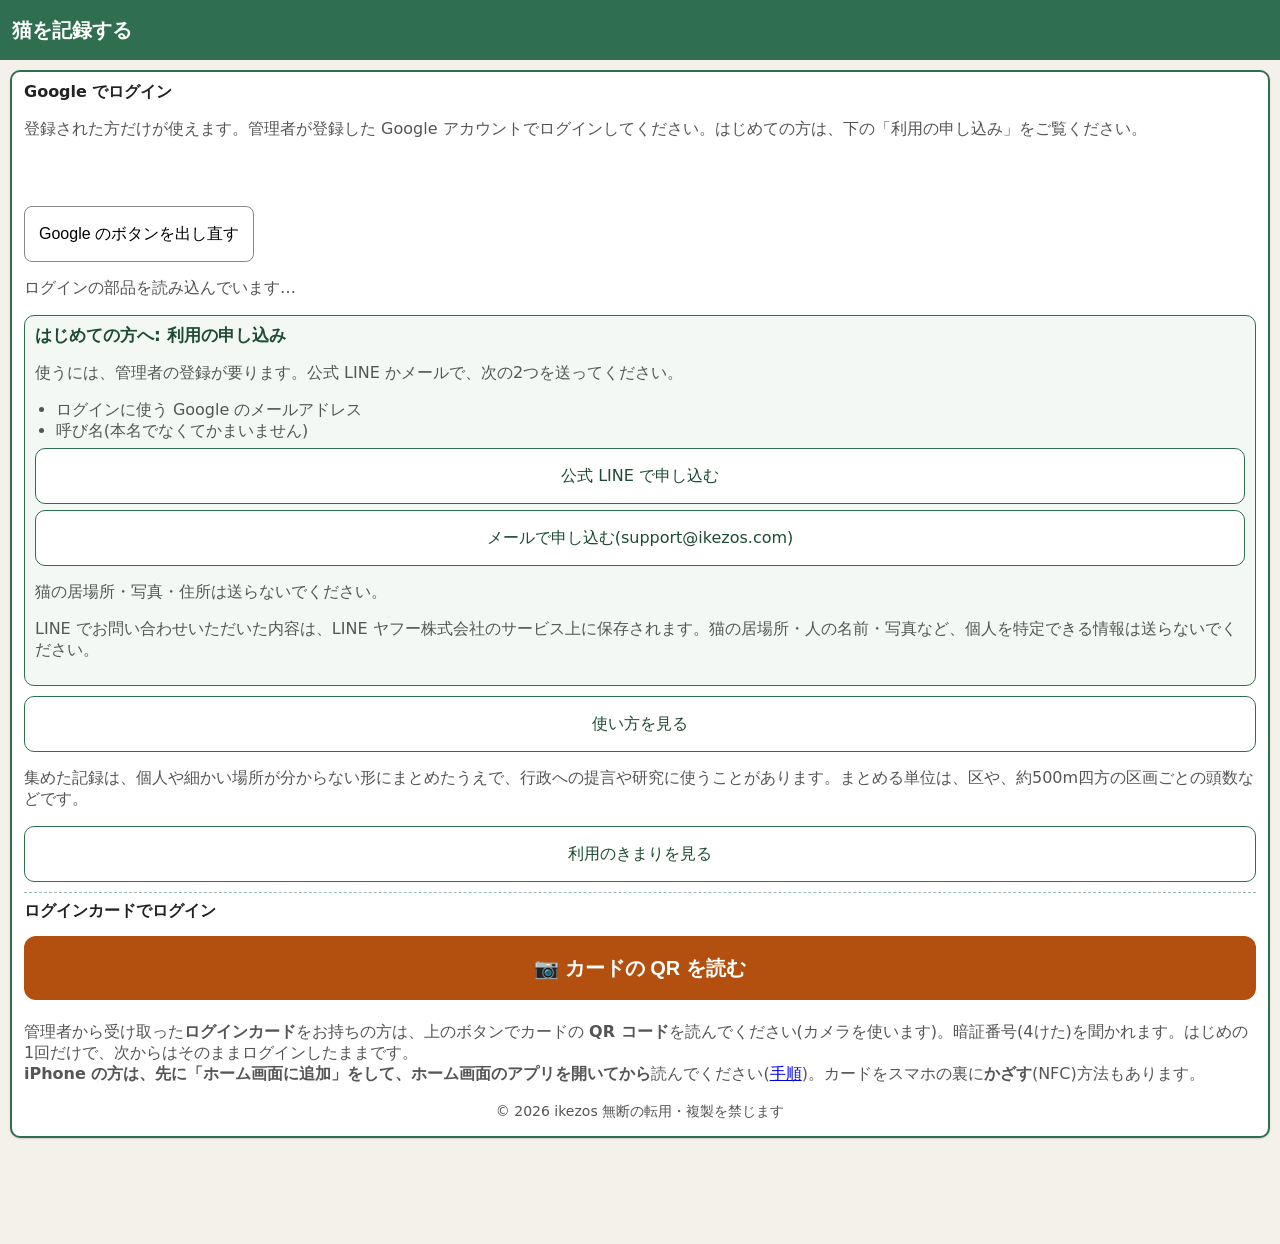
==== commit 3c8d862f: "まちねこ帳 v57 を公開(Pi の予備の道・P20261102T124503Z-F6C4F3)" ====
--- a/index.html
+++ b/index.html
@@ -18,16 +18,16 @@
 <meta name="viewport" content="width=device-width,initial-scale=1,viewport-fit=cover">
 <meta name="theme-color" content="#2f6f4f">
 <meta name="copyright" content="© 2026 ikezos">
-<meta name="app-ver" content="cat-survey-v50">
+<meta name="app-ver" content="cat-survey-v57">
 <title>まちねこ帳</title>
 <meta name="apple-mobile-web-app-title" content="まちねこ帳">
 <link rel="manifest" href="manifest.json">
 <link rel="icon" href="favicon-32-v30.png" type="image/png" sizes="32x32">
 <link rel="icon" href="favicon-16-v30.png" type="image/png" sizes="16x16">
 <link rel="apple-touch-icon" href="apple-touch-icon-v30.png" sizes="180x180">
-<link rel="stylesheet" href="lib/leaflet.css?v=50">
-<link rel="stylesheet" href="lib/MarkerCluster.css?v=50">
-<link rel="stylesheet" href="style.css?v=50">
+<link rel="stylesheet" href="lib/leaflet.css?v=57">
+<link rel="stylesheet" href="lib/MarkerCluster.css?v=57">
+<link rel="stylesheet" href="style.css?v=57">
 </head>
 <body class="locked">
 <svg xmlns="http://www.w3.org/2000/svg" width="0" height="0" style="position:absolute" aria-hidden="true" focusable="false">
@@ -53,7 +53,7 @@
   <div id="dbmsg" class="dbmsg hidden" role="alert"><p class="dbtext"></p><button type="button" class="small" onclick="location.reload()">開き直す</button></div>
   <div id="bootmsg" class="dbmsg hidden" role="alert"><p class="boottext"></p><button type="button" class="small" onclick="location.reload()">開き直す</button></div>
   <div id="updmsg" class="updmsg hidden" role="status"><p>新しい版があります。</p><button type="button" id="btn-update" class="small">更新</button></div>
-  <div id="termsmsg" class="termsmsg hidden" role="status"><p><b>利用のきまりを更新しました</b>: 問い合わせの窓口が LINE の「ikezosアプリ問い合わせ」になりました。</p><p>現在は試用版です。正式版へ記録を引き継げるよう努めますが、保証はできません。</p><div class="row2"><a class="linkbtn" id="terms-more" href="privacy.html">くわしく</a><button type="button" id="btn-termsok" class="small">わかった</button></div></div>
+  <div id="termsmsg" class="termsmsg hidden" role="status"><p><b>利用のきまりを更新しました</b>: 退会すると、猫の記録は名前を外して残ります(調査の数には含めません)。また、利用の申し込みで受け取る情報の扱いを加えました。</p><p>問い合わせの窓口は LINE の「ikezosアプリ問い合わせ」です。現在は試用版です。正式版へ記録を引き継げるよう努めますが、保証はできません。</p><div class="row2"><a class="linkbtn" id="terms-more" href="privacy.html">くわしく</a><button type="button" id="btn-termsok" class="small">わかった</button></div></div>
 </div>
 <div id="toast" class="toast hidden" role="status"></div>
 <main>
@@ -89,11 +89,29 @@
   <div id="logincard" class="card login">
     <h3>Google でログイン</h3>
     <p id="blockmsg" class="warn block hidden" role="alert"></p>
+    <!-- 2026-11-02 v57(艦長 msg 8730): 登録されていない人には申し込み、止められた人には問い合わせの道(中身は app.js の renderApply) -->
+    <div id="applyblock" class="applybox hidden" role="status">
+      <h4 id="applyb-h"></h4>
+      <p id="applyb-who" class="note applywho hidden"></p>
+      <p id="applyb-ask" class="note"></p>
+      <a class="linkbtn" id="applyb-line" href="https://lin.ee/600DoZ1" target="_blank" rel="noopener noreferrer"></a>
+      <a class="linkbtn" id="applyb-mail" href="mailto:support@ikezos.com"></a>
+      <p class="note">LINE でお問い合わせいただいた内容は、LINE ヤフー株式会社のサービス上に保存されます。猫の居場所・人の名前・写真など、個人を特定できる情報は送らないでください。</p>
+    </div>
     <p id="blockpending" class="note hidden"></p>
-    <p class="note">登録された方だけが使えます。管理者が登録した Google アカウントでログインしてください。</p>
+    <p class="note">登録された方だけが使えます。管理者が登録した Google アカウントでログインしてください。はじめての方は、下の「利用の申し込み」をご覧ください。</p>
     <div id="gsi-btn"></div>
     <button type="button" id="btn-regsi" class="small hidden">Google のボタンを出し直す</button>
     <p id="loginmsg" class="note"></p>
+    <div id="applybox" class="applybox">
+      <h4>はじめての方へ: 利用の申し込み</h4>
+      <p class="note">使うには、管理者の登録が要ります。公式 LINE かメールで、次の2つを送ってください。</p>
+      <ul class="note"><li>ログインに使う Google のメールアドレス</li><li>呼び名(本名でなくてかまいません)</li></ul>
+      <a class="linkbtn" id="apply-line" href="https://lin.ee/600DoZ1" target="_blank" rel="noopener noreferrer">公式 LINE で申し込む</a>
+      <a class="linkbtn" id="apply-mail" href="mailto:support@ikezos.com">メールで申し込む(support@ikezos.com)</a>
+      <p class="note">猫の居場所・写真・住所は送らないでください。</p>
+      <p class="note">LINE でお問い合わせいただいた内容は、LINE ヤフー株式会社のサービス上に保存されます。猫の居場所・人の名前・写真など、個人を特定できる情報は送らないでください。</p>
+    </div>
     <p id="joinnote" class="warn joinnote hidden" role="status">グループの参加用リンクを開きました。ログインすると、参加の申し込みに進みます。</p>
     <a class="linkbtn" id="help-login" href="help.html">使い方を見る</a>
     <p id="terms-login" class="note">集めた記録は、個人や細かい場所が分からない形にまとめたうえで、行政への提言や研究に使うことがあります。まとめる単位は、区や、約500m四方の区画ごとの頭数などです。</p>
@@ -199,7 +217,7 @@
   <div class="card">
     <h3>ログイン</h3>
     <p id="authinfo" class="note"></p>
-    <div id="reloginset" class="relogin hidden"><h4>Google でもう一度ログイン</h4><p class="note">「全員の記録」や「管理」で、もう一度確かめるように出た時は、ここからも確かめ直せます。ログアウトはしません。</p><p id="reloginstate" class="note"></p><div class="gsi-spot"></div><button type="button" class="small regsi hidden">Google のボタンを出し直す</button><p class="note gsi-msg"></p></div>
+    <div id="reloginset" class="relogin hidden"><h4>Google でもう一度ログイン</h4><p class="note">グループの操作などで、もう一度確かめるように出た時は、ここからも確かめ直せます。ログアウトはしません。</p><p id="reloginstate" class="note"></p><div class="gsi-spot"></div><button type="button" class="small regsi hidden">Google のボタンを出し直す</button><p class="note gsi-msg"></p></div>
     <button id="btn-logout" class="wide">ログアウト</button>
   </div>
   <div class="card hidden" id="nickset">
@@ -248,12 +266,12 @@
 </nav>
 <div id="sheet" class="sheet hidden" role="dialog" aria-modal="true" aria-label="記録の詳しい内容"></div>
 <div id="viewer" class="viewer hidden" role="dialog" aria-modal="true" aria-label="写真を大きく見る"></div>
-<script src="lib/leaflet.js?v=50"></script>
-<script src="lib/leaflet.markercluster.js?v=50"></script>
-<script src="lib/qr.js?v=50"></script>
-<script src="lib/jsQR.js?v=50"></script>
-<script src="scan.js?v=50"></script>
-<script src="config.js?v=50"></script>
-<script src="app.js?v=50"></script>
+<script src="lib/leaflet.js?v=57"></script>
+<script src="lib/leaflet.markercluster.js?v=57"></script>
+<script src="lib/qr.js?v=57"></script>
+<script src="lib/jsQR.js?v=57"></script>
+<script src="scan.js?v=57"></script>
+<script src="config.js?v=57"></script>
+<script src="app.js?v=57"></script>
 </body>
 </html>
--- a/style.css
+++ b/style.css
@@ -263,6 +263,8 @@
 .center{text-align:center}
 .gbar .whobar select{display:block}
 .joinnote{margin:8px 0}
+/* 2026-11-02 v57: 利用の申し込み(ログインの前の画面・登録されていない時) */
+.applybox{border:1px solid #2f6f4f;border-radius:10px;background:#f3f8f5;padding:8px 10px;margin:10px 0}.applybox h4{margin:0 0 4px;color:#1d4b34}.applybox ul{margin:4px 0;padding-left:1.3em}.applywho{overflow-wrap:anywhere;font-weight:bold;color:#222}
 /* 管理の画面のグループ(2026-10-28 その3) */
 .agms{margin:8px 0}.agm{display:flex;flex-wrap:wrap;align-items:center;justify-content:space-between;gap:4px 8px;padding:6px 0;border-top:1px solid #e5e5e5}.agmn{font-weight:bold;overflow-wrap:anywhere}.agmn .mark{margin-left:6px}.agroup .gconfirm{margin:8px 0}
 /* 20261029 group-relogin: グループの画面で Google のボタンの箱を出した時の下の余白(箱を上の帯のすぐ下まで動かせるように) */
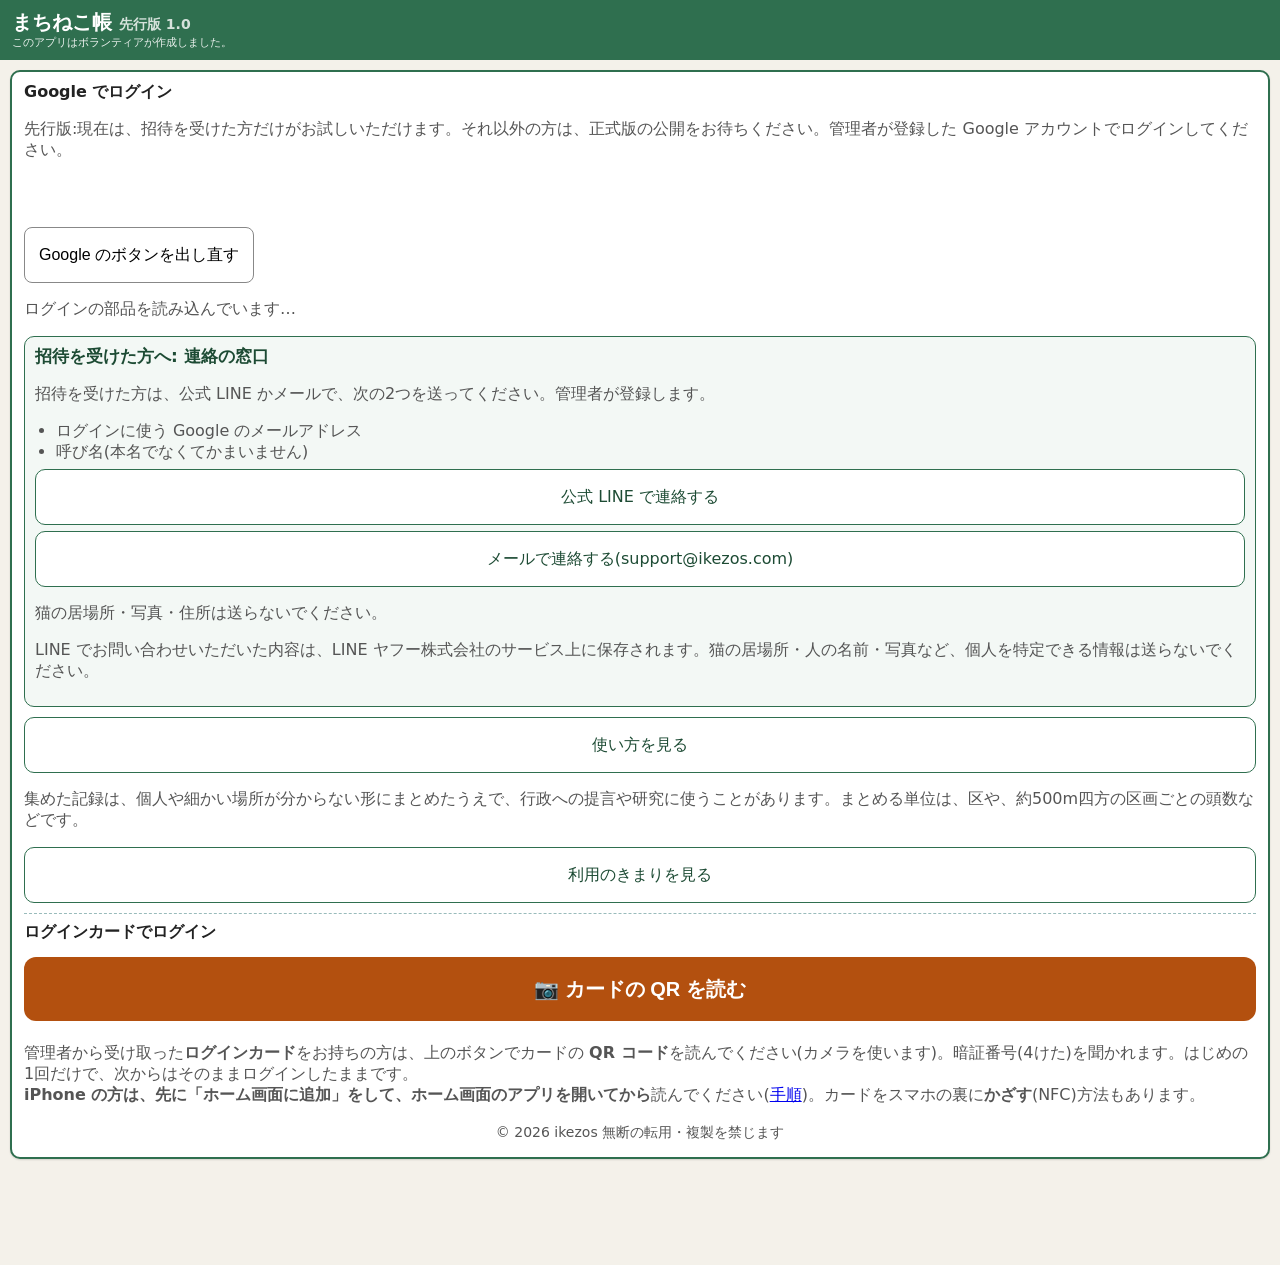
==== commit 7ec559aa: "まちねこ帳 v59 を公開(Pi の予備の道・P20261103T004108Z-2DA4B6)" ====
--- a/index.html
+++ b/index.html
@@ -18,16 +18,16 @@
 <meta name="viewport" content="width=device-width,initial-scale=1,viewport-fit=cover">
 <meta name="theme-color" content="#2f6f4f">
 <meta name="copyright" content="© 2026 ikezos">
-<meta name="app-ver" content="cat-survey-v57">
+<meta name="app-ver" content="cat-survey-v59">
 <title>まちねこ帳</title>
 <meta name="apple-mobile-web-app-title" content="まちねこ帳">
 <link rel="manifest" href="manifest.json">
 <link rel="icon" href="favicon-32-v30.png" type="image/png" sizes="32x32">
 <link rel="icon" href="favicon-16-v30.png" type="image/png" sizes="16x16">
 <link rel="apple-touch-icon" href="apple-touch-icon-v30.png" sizes="180x180">
-<link rel="stylesheet" href="lib/leaflet.css?v=57">
-<link rel="stylesheet" href="lib/MarkerCluster.css?v=57">
-<link rel="stylesheet" href="style.css?v=57">
+<link rel="stylesheet" href="lib/leaflet.css?v=59">
+<link rel="stylesheet" href="lib/MarkerCluster.css?v=59">
+<link rel="stylesheet" href="style.css?v=59">
 </head>
 <body class="locked">
 <svg xmlns="http://www.w3.org/2000/svg" width="0" height="0" style="position:absolute" aria-hidden="true" focusable="false">
@@ -49,11 +49,11 @@
 <symbol id="i-send" viewBox="0 0 24 24"><path d="M12 19V5"/><path d="M5.5 11.5 12 5l6.5 6.5"/><path d="M4 21h16"/></symbol>
 </svg>
 <div class="top">
-  <header><button type="button" id="btn-back" class="backbtn hidden" aria-label="ホームへ戻る"><svg class="ic"><use href="#i-back"/></svg><span>ホーム</span></button><h1 id="screen-title">まちねこ帳 <small>試用版</small></h1><span id="pending" class="badge"></span></header>
+  <header><button type="button" id="btn-back" class="backbtn hidden" aria-label="ホームへ戻る"><svg class="ic"><use href="#i-back"/></svg><span>ホーム</span></button><h1 id="screen-title">まちねこ帳 <small>先行版 1.0</small><span class="vol">このアプリはボランティアが作成しました。</span></h1><span id="pending" class="badge"></span></header>
   <div id="dbmsg" class="dbmsg hidden" role="alert"><p class="dbtext"></p><button type="button" class="small" onclick="location.reload()">開き直す</button></div>
   <div id="bootmsg" class="dbmsg hidden" role="alert"><p class="boottext"></p><button type="button" class="small" onclick="location.reload()">開き直す</button></div>
   <div id="updmsg" class="updmsg hidden" role="status"><p>新しい版があります。</p><button type="button" id="btn-update" class="small">更新</button></div>
-  <div id="termsmsg" class="termsmsg hidden" role="status"><p><b>利用のきまりを更新しました</b>: 退会すると、猫の記録は名前を外して残ります(調査の数には含めません)。また、利用の申し込みで受け取る情報の扱いを加えました。</p><p>問い合わせの窓口は LINE の「ikezosアプリ問い合わせ」です。現在は試用版です。正式版へ記録を引き継げるよう努めますが、保証はできません。</p><div class="row2"><a class="linkbtn" id="terms-more" href="privacy.html">くわしく</a><button type="button" id="btn-termsok" class="small">わかった</button></div></div>
+  <div id="termsmsg" class="termsmsg hidden" role="status"><p><b>利用のきまりを更新しました</b>: 先行版になりました。招待制です。</p><p>問い合わせの窓口は LINE の「ikezosアプリ問い合わせ」です。正式版へ記録を引き継げるよう努めますが、保証はできません。</p><div class="row2"><a class="linkbtn" id="terms-more" href="privacy.html">くわしく</a><button type="button" id="btn-termsok" class="small">わかった</button></div></div>
 </div>
 <div id="toast" class="toast hidden" role="status"></div>
 <main>
@@ -99,20 +99,20 @@
       <p class="note">LINE でお問い合わせいただいた内容は、LINE ヤフー株式会社のサービス上に保存されます。猫の居場所・人の名前・写真など、個人を特定できる情報は送らないでください。</p>
     </div>
     <p id="blockpending" class="note hidden"></p>
-    <p class="note">登録された方だけが使えます。管理者が登録した Google アカウントでログインしてください。はじめての方は、下の「利用の申し込み」をご覧ください。</p>
+    <p class="note">先行版:現在は、招待を受けた方だけがお試しいただけます。それ以外の方は、正式版の公開をお待ちください。管理者が登録した Google アカウントでログインしてください。</p>
     <div id="gsi-btn"></div>
     <button type="button" id="btn-regsi" class="small hidden">Google のボタンを出し直す</button>
     <p id="loginmsg" class="note"></p>
     <div id="applybox" class="applybox">
-      <h4>はじめての方へ: 利用の申し込み</h4>
-      <p class="note">使うには、管理者の登録が要ります。公式 LINE かメールで、次の2つを送ってください。</p>
+      <h4>招待を受けた方へ: 連絡の窓口</h4>
+      <p class="note">招待を受けた方は、公式 LINE かメールで、次の2つを送ってください。管理者が登録します。</p>
       <ul class="note"><li>ログインに使う Google のメールアドレス</li><li>呼び名(本名でなくてかまいません)</li></ul>
-      <a class="linkbtn" id="apply-line" href="https://lin.ee/600DoZ1" target="_blank" rel="noopener noreferrer">公式 LINE で申し込む</a>
-      <a class="linkbtn" id="apply-mail" href="mailto:support@ikezos.com">メールで申し込む(support@ikezos.com)</a>
+      <a class="linkbtn" id="apply-line" href="https://lin.ee/600DoZ1" target="_blank" rel="noopener noreferrer">公式 LINE で連絡する</a>
+      <a class="linkbtn" id="apply-mail" href="mailto:support@ikezos.com">メールで連絡する(support@ikezos.com)</a>
       <p class="note">猫の居場所・写真・住所は送らないでください。</p>
       <p class="note">LINE でお問い合わせいただいた内容は、LINE ヤフー株式会社のサービス上に保存されます。猫の居場所・人の名前・写真など、個人を特定できる情報は送らないでください。</p>
     </div>
-    <p id="joinnote" class="warn joinnote hidden" role="status">グループの参加用リンクを開きました。ログインすると、参加の申し込みに進みます。</p>
+    <p id="joinnote" class="warn joinnote hidden" role="status">グループの参加用リンクを開きました。ログインすると、参加の手続きに進みます。</p>
     <a class="linkbtn" id="help-login" href="help.html">使い方を見る</a>
     <p id="terms-login" class="note">集めた記録は、個人や細かい場所が分からない形にまとめたうえで、行政への提言や研究に使うことがあります。まとめる単位は、区や、約500m四方の区画ごとの頭数などです。</p>
     <a class="linkbtn" id="privacy-login" href="privacy.html">利用のきまりを見る</a>
@@ -237,8 +237,8 @@
     <a class="linkbtn" id="privacy-settings" href="privacy.html">利用のきまりを見る</a>
   </div>
   <div class="card" id="trialset">
-    <h3>試用版について</h3>
-    <p class="note">現在は試用版です。正式版へ記録を引き継げるよう努めますが、保証はできません。</p>
+    <h3>先行版について</h3>
+    <p class="note">現在は先行版 1.0 です。招待を受けた方だけがお試しいただけます。正式版へ記録を引き継げるよう努めますが、保証はできません。</p>
   </div>
   <div class="card" id="contactset">
     <h3>問い合わせ</h3>
@@ -254,6 +254,7 @@
     <button id="btn-clear" class="wide danger">この端末の記録をすべて消す</button>
     <p class="note">消えるのはこの端末の控えだけです。送信済みの記録はサーバー側に残っています。</p>
   </div>
+  <p class="note vernote" id="verfoot">先行版 1.0(内部の版: 画面 <span id="appver2"></span>・受け付け 48)</p>
 </section>
 </main>
 <!-- 20261027-1050c: v25 までの app.js(公開直後の HTTP の控え)が探す管理のボタンの受け皿。画面には出ない -->
@@ -266,12 +267,12 @@
 </nav>
 <div id="sheet" class="sheet hidden" role="dialog" aria-modal="true" aria-label="記録の詳しい内容"></div>
 <div id="viewer" class="viewer hidden" role="dialog" aria-modal="true" aria-label="写真を大きく見る"></div>
-<script src="lib/leaflet.js?v=57"></script>
-<script src="lib/leaflet.markercluster.js?v=57"></script>
-<script src="lib/qr.js?v=57"></script>
-<script src="lib/jsQR.js?v=57"></script>
-<script src="scan.js?v=57"></script>
-<script src="config.js?v=57"></script>
-<script src="app.js?v=57"></script>
+<script src="lib/leaflet.js?v=59"></script>
+<script src="lib/leaflet.markercluster.js?v=59"></script>
+<script src="lib/qr.js?v=59"></script>
+<script src="lib/jsQR.js?v=59"></script>
+<script src="scan.js?v=59"></script>
+<script src="config.js?v=59"></script>
+<script src="app.js?v=59"></script>
 </body>
 </html>
--- a/style.css
+++ b/style.css
@@ -153,7 +153,7 @@
 .ic{width:28px;height:28px;flex:none;fill:none;stroke:currentColor;stroke-width:2;stroke-linecap:round;stroke-linejoin:round}.ic.sm{width:20px;height:20px}.ic.md{width:30px;height:30px}.ic.lg{width:40px;height:40px}.ic.xl{width:48px;height:48px}
 .note{font-size:16px;color:#555}.hint{font-size:15px}
 header{gap:8px;justify-content:flex-start;min-height:60px;padding:6px 12px}
-header h1{flex:1;font-size:20px;line-height:1.25}header h1 small{font-size:14px}
+header h1{flex:1;font-size:20px;line-height:1.25}header h1 small{font-size:14px}h1 .vol{display:block;font-size:11px;font-weight:400;line-height:1.3;opacity:.9;margin-top:1px}.vernote{font-size:11px;text-align:center;opacity:.75;margin:6px 8px 14px}
 .backbtn{display:inline-flex;align-items:center;gap:4px;min-height:56px;min-width:56px;padding:0 12px 0 8px;border:2px solid #fff;border-radius:12px;background:rgba(255,255,255,.12);color:#fff;font-size:17px;font-weight:bold}
 .badge{font-size:16px;background:#a34a00;font-weight:bold}
 main{padding:10px 10px calc(96px + env(safe-area-inset-bottom))}
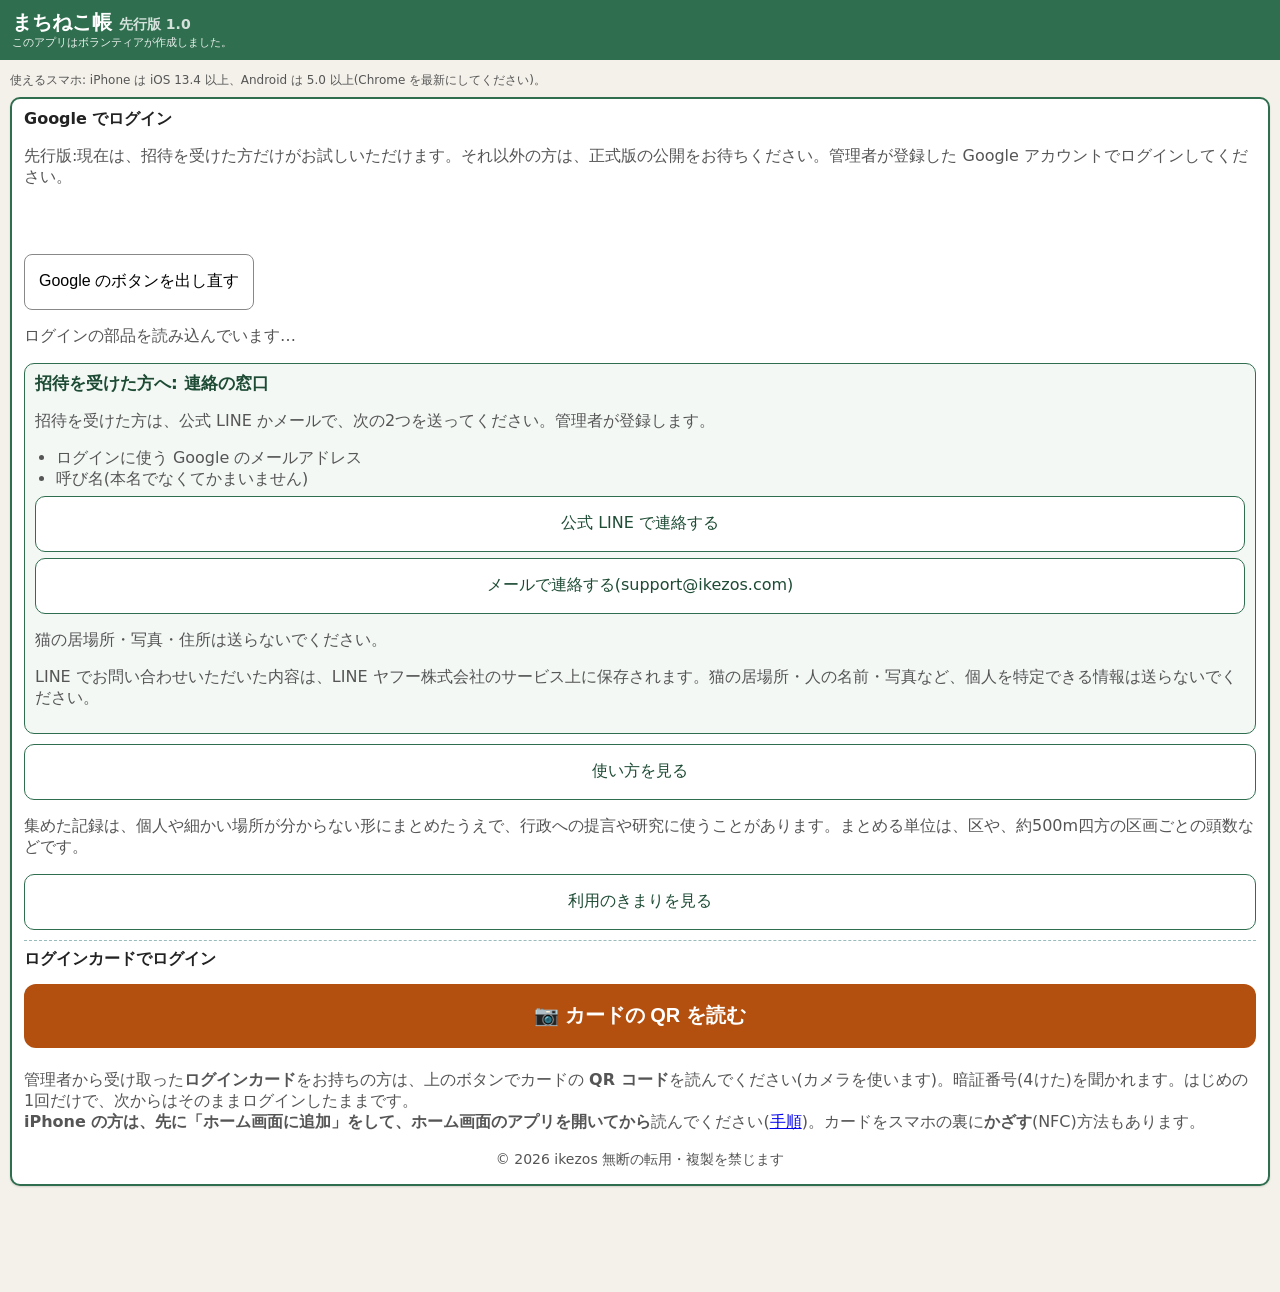
==== commit 197b0b97: "まちねこ帳 v60 を公開(Pi の予備の道・P20261104T232519Z-E16CE6)" ====
--- a/index.html
+++ b/index.html
@@ -18,16 +18,16 @@
 <meta name="viewport" content="width=device-width,initial-scale=1,viewport-fit=cover">
 <meta name="theme-color" content="#2f6f4f">
 <meta name="copyright" content="© 2026 ikezos">
-<meta name="app-ver" content="cat-survey-v59">
+<meta name="app-ver" content="cat-survey-v60">
 <title>まちねこ帳</title>
 <meta name="apple-mobile-web-app-title" content="まちねこ帳">
 <link rel="manifest" href="manifest.json">
 <link rel="icon" href="favicon-32-v30.png" type="image/png" sizes="32x32">
 <link rel="icon" href="favicon-16-v30.png" type="image/png" sizes="16x16">
 <link rel="apple-touch-icon" href="apple-touch-icon-v30.png" sizes="180x180">
-<link rel="stylesheet" href="lib/leaflet.css?v=59">
-<link rel="stylesheet" href="lib/MarkerCluster.css?v=59">
-<link rel="stylesheet" href="style.css?v=59">
+<link rel="stylesheet" href="lib/leaflet.css?v=60">
+<link rel="stylesheet" href="lib/MarkerCluster.css?v=60">
+<link rel="stylesheet" href="style.css?v=60">
 </head>
 <body class="locked">
 <svg xmlns="http://www.w3.org/2000/svg" width="0" height="0" style="position:absolute" aria-hidden="true" focusable="false">
@@ -57,6 +57,7 @@
 </div>
 <div id="toast" class="toast hidden" role="status"></div>
 <main>
+<p class="osnote" id="osnote">使えるスマホ: iPhone は iOS 13.4 以上、Android は 5.0 以上(Chrome を最新にしてください)。</p>
 <div id="scopebar" class="seg hidden" role="group" aria-label="見る範囲"><button type="button" data-scope="mine" class="active">自分の記録</button><button type="button" data-scope="all">全員の記録</button></div>
 <div id="relogin" class="card relogin hidden" role="status"><p><b>全員の記録を見るには、Google でもう一度確かめます。</b></p><p class="note">下の Google のボタンを押して、いつもの Google アカウントを選んでください。確かめが済むと、そのまま全員の記録が出ます(ログアウトはしません。この端末の記録も消えません)。</p><div class="gsi-spot"></div><button type="button" class="small regsi hidden">Google のボタンを出し直す</button><p class="note gsi-msg"></p></div>
 <div id="delbar" class="hidden"><label class="line chk"><input type="checkbox" id="showdel"><span>削除済みも見る(管理者)</span></label></div>
@@ -267,12 +268,12 @@
 </nav>
 <div id="sheet" class="sheet hidden" role="dialog" aria-modal="true" aria-label="記録の詳しい内容"></div>
 <div id="viewer" class="viewer hidden" role="dialog" aria-modal="true" aria-label="写真を大きく見る"></div>
-<script src="lib/leaflet.js?v=59"></script>
-<script src="lib/leaflet.markercluster.js?v=59"></script>
-<script src="lib/qr.js?v=59"></script>
-<script src="lib/jsQR.js?v=59"></script>
-<script src="scan.js?v=59"></script>
-<script src="config.js?v=59"></script>
-<script src="app.js?v=59"></script>
+<script src="lib/leaflet.js?v=60"></script>
+<script src="lib/leaflet.markercluster.js?v=60"></script>
+<script src="lib/qr.js?v=60"></script>
+<script src="lib/jsQR.js?v=60"></script>
+<script src="scan.js?v=60"></script>
+<script src="config.js?v=60"></script>
+<script src="app.js?v=60"></script>
 </body>
 </html>
--- a/style.css
+++ b/style.css
@@ -281,3 +281,4 @@
 /* v46 past-records-2: 参加の画面の「今までの記録も見える」は目立つ注意の札(太字) */
 .ask .join-warn{margin:14px 0 4px;font-size:18px}
 .termsmsg{background:#fff3c4;color:#222;border-bottom:2px solid #e0b000;padding:10px 14px;font-size:18px;line-height:1.5}.termsmsg p{margin:0 0 6px}.termsmsg .row2{display:flex;gap:10px}.termsmsg .row2>*{flex:1;margin:0}
+.osnote{font-size:12px;color:#555;margin:2px 0 8px;line-height:1.4}body:not(.locked) #osnote{display:none}
